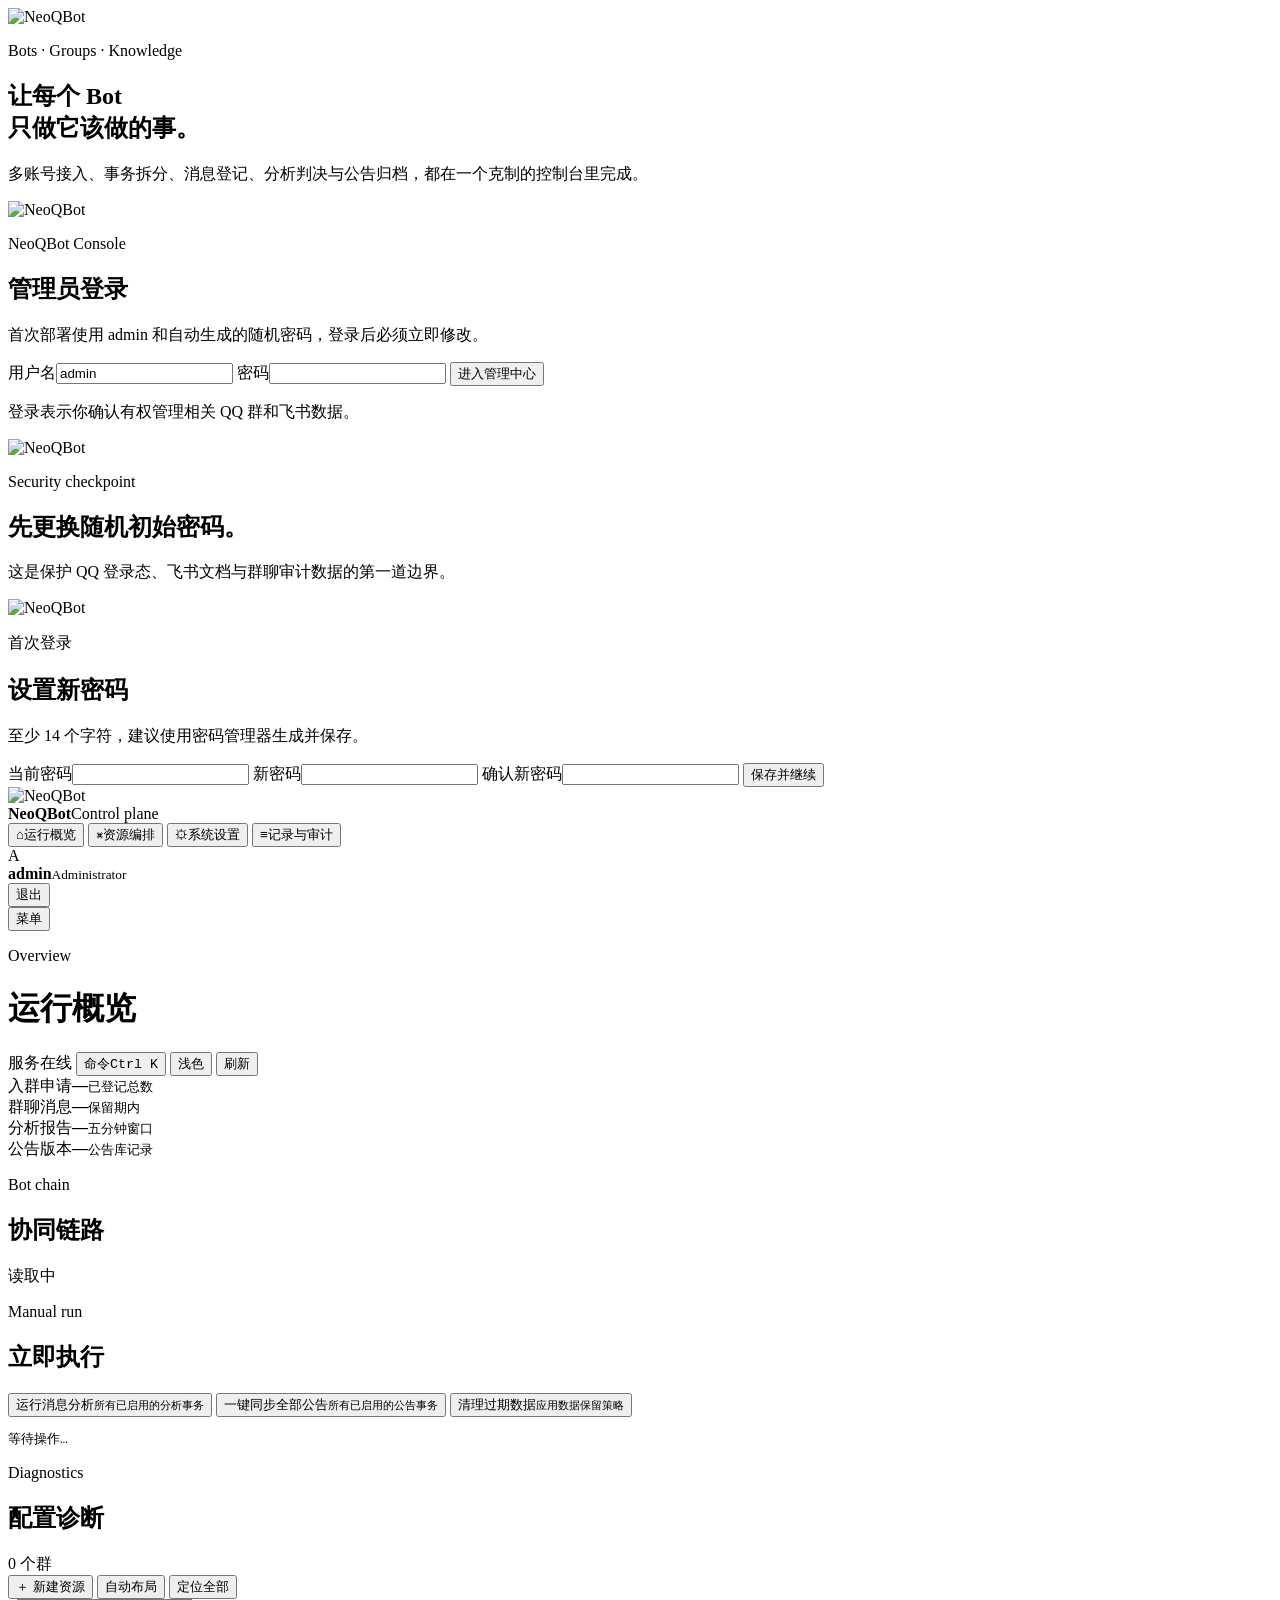
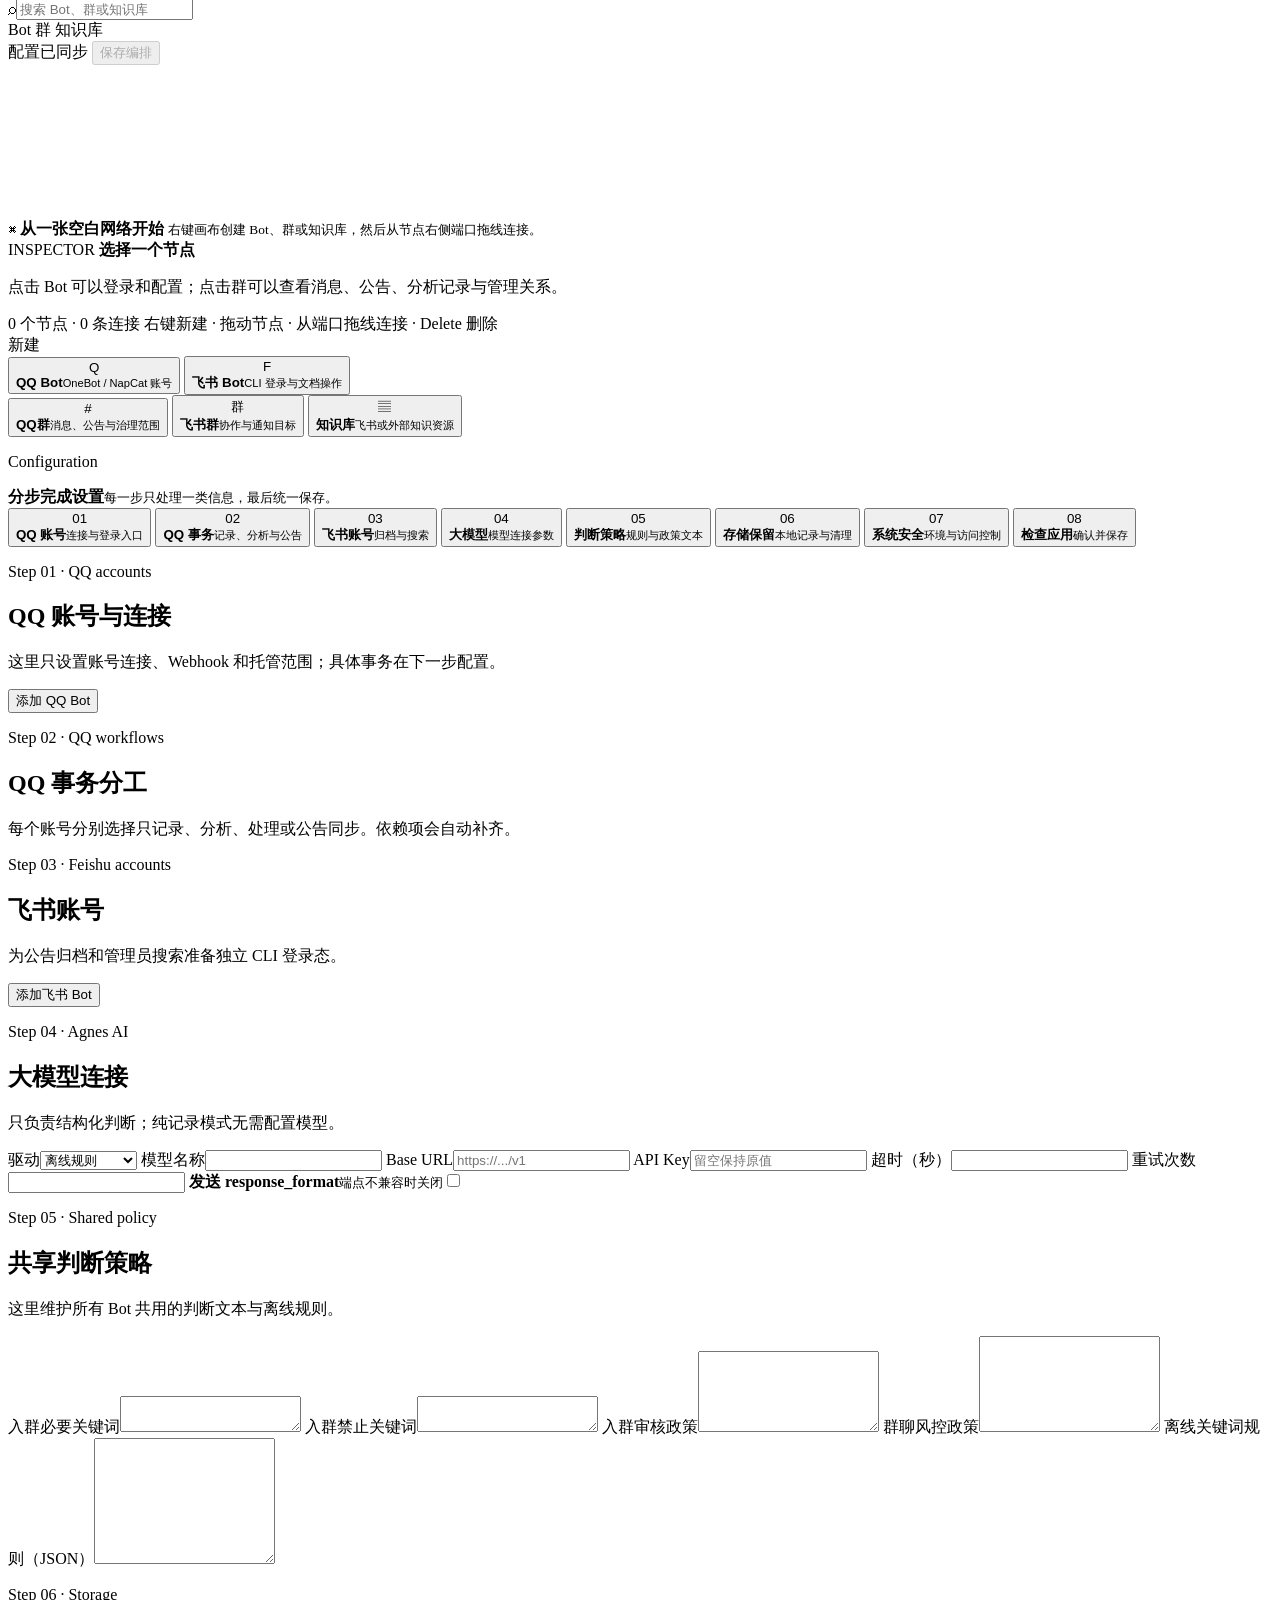
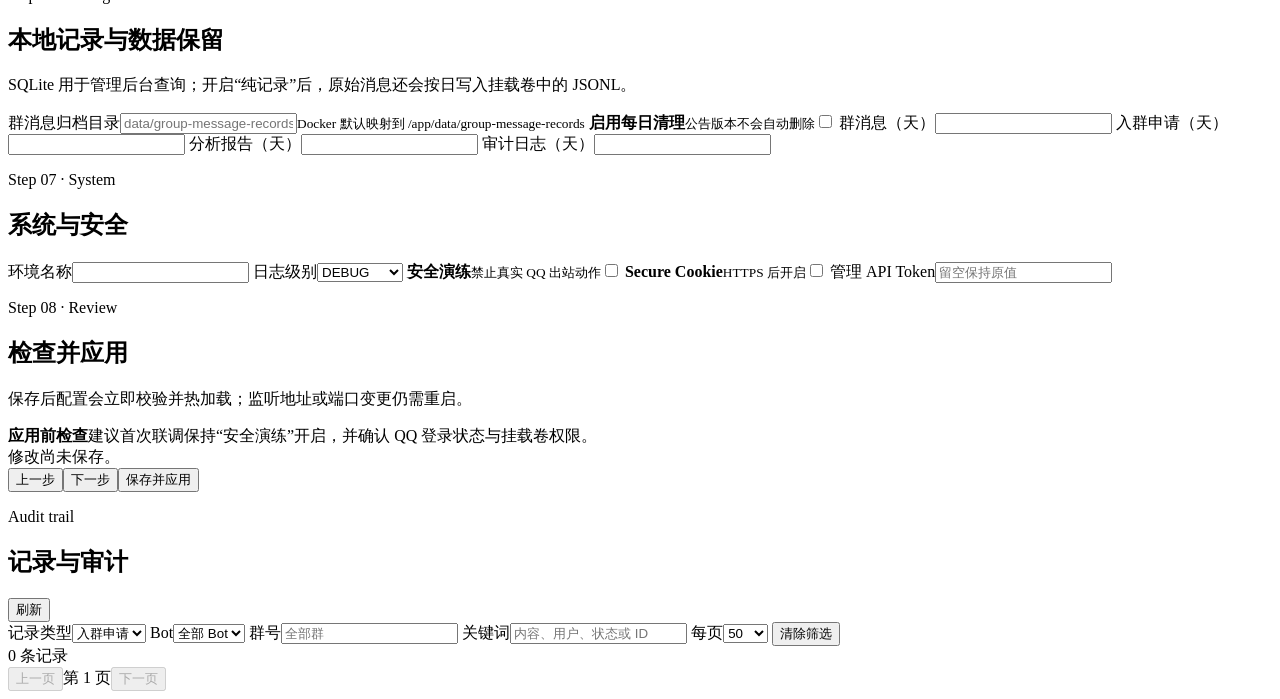
==== src/neoqbot/web/index.html @ 1e044107 "feat: 实现安全级加固" ====
<!doctype html>
<html lang="zh-CN" data-theme="dark">
<head>
  <meta charset="utf-8">
  <meta name="viewport" content="width=device-width,initial-scale=1">
  <meta name="color-scheme" content="dark light">
  <title>NeoQBot 管理中心</title>
  <link rel="icon" type="image/png" href="/gui/assets/img/neoqbot-logo.png">
  <link rel="apple-touch-icon" href="/gui/assets/img/neoqbot-logo.png">
  <link rel="stylesheet" href="/gui/assets/app.css?v=0.4.0">
</head>
<body>
  <div id="toast" class="toast" role="status" aria-live="polite"></div>

  <main id="login-view" class="auth-layout hidden">
    <section class="auth-brand">
      <img class="brand-logo hero-logo" src="/gui/assets/img/neoqbot-logo.png" alt="NeoQBot">
      <p class="eyebrow">Bots · Groups · Knowledge</p>
      <h1>让每个 Bot<br>只做它该做的事。</h1>
      <p class="lead">多账号接入、事务拆分、消息登记、分析判决与公告归档，都在一个克制的控制台里完成。</p>
    </section>
    <section class="auth-card">
      <div class="auth-card-head">
        <img class="brand-logo card-logo" src="/gui/assets/img/neoqbot-logo.png" alt="NeoQBot">
        <div><p class="eyebrow">NeoQBot Console</p><h2>管理员登录</h2></div>
      </div>
      <p class="muted">首次部署使用 admin 和自动生成的随机密码，登录后必须立即修改。</p>
      <form id="login-form" class="stack-lg">
        <label>用户名<input id="login-username" autocomplete="username" value="admin" required></label>
        <label>密码<input id="login-password" type="password" autocomplete="current-password" required></label>
        <button class="button primary full" type="submit">进入管理中心</button>
      </form>
      <p class="fine-print">登录表示你确认有权管理相关 QQ 群和飞书数据。</p>
    </section>
  </main>

  <main id="password-view" class="auth-layout hidden">
    <section class="auth-brand">
      <img class="brand-logo hero-logo" src="/gui/assets/img/neoqbot-logo.png" alt="NeoQBot">
      <p class="eyebrow">Security checkpoint</p>
      <h1>先更换随机初始密码。</h1>
      <p class="lead">这是保护 QQ 登录态、飞书文档与群聊审计数据的第一道边界。</p>
    </section>
    <section class="auth-card">
      <div class="auth-card-head">
        <img class="brand-logo card-logo" src="/gui/assets/img/neoqbot-logo.png" alt="NeoQBot">
        <div><p class="eyebrow">首次登录</p><h2>设置新密码</h2></div>
      </div>
      <p class="muted">至少 14 个字符，建议使用密码管理器生成并保存。</p>
      <form id="password-form" class="stack-lg">
        <label>当前密码<input id="current-password" type="password" autocomplete="current-password" required></label>
        <label>新密码<input id="new-password" type="password" autocomplete="new-password" minlength="10" required></label>
        <label>确认新密码<input id="confirm-password" type="password" autocomplete="new-password" minlength="10" required></label>
        <button class="button primary full" type="submit">保存并继续</button>
      </form>
    </section>
  </main>

  <div id="app-view" class="app-shell hidden">
    <aside class="sidebar">
      <div class="sidebar-brand">
        <img class="brand-logo sidebar-logo" src="/gui/assets/img/neoqbot-logo.png" alt="NeoQBot">
        <div><strong>NeoQBot</strong><span>Control plane</span></div>
      </div>
      <nav id="main-nav">
        <button class="nav-item active" data-view="dashboard"><span class="nav-glyph">⌂</span><span>运行概览</span></button>
        <button class="nav-item" data-view="integrations"><span class="nav-glyph">⌘</span><span>资源编排</span></button>
        <button class="nav-item" data-view="settings"><span class="nav-glyph">⚙</span><span>系统设置</span></button>
        <button class="nav-item" data-view="records"><span class="nav-glyph">≡</span><span>记录与审计</span></button>
      </nav>
      <div class="sidebar-footer">
        <div class="user-chip"><span class="avatar">A</span><div><strong id="current-user">admin</strong><small>Administrator</small></div></div>
        <button id="logout-button" class="icon-button" title="退出登录">退出</button>
      </div>
    </aside>

    <div class="workspace">
      <header class="topbar">
        <button id="menu-button" class="menu-button" aria-label="打开导航">菜单</button>
        <div><p class="eyebrow" id="page-kicker">Overview</p><h1 id="page-title">运行概览</h1></div>
        <div class="topbar-actions">
          <span id="connection-pill" class="pill">服务在线</span>
          <button id="command-button" class="button ghost compact command-trigger" type="button"><span>命令</span><kbd>Ctrl K</kbd></button>
          <button id="theme-button" class="button ghost compact" type="button">浅色</button>
          <button id="refresh-button" class="button ghost compact" type="button">刷新</button>
        </div>
      </header>

      <section id="view-dashboard" class="view active">
        <div id="security-banner" class="banner hidden"></div>
        <div class="metric-grid">
          <article class="metric-card"><span>入群申请</span><strong id="count-joins">—</strong><small>已登记总数</small></article>
          <article class="metric-card"><span>群聊消息</span><strong id="count-messages">—</strong><small>保留期内</small></article>
          <article class="metric-card"><span>分析报告</span><strong id="count-runs">—</strong><small>五分钟窗口</small></article>
          <article class="metric-card"><span>公告版本</span><strong id="count-notices">—</strong><small>公告库记录</small></article>
        </div>
        <div class="two-column">
          <article class="panel">
            <div class="panel-heading"><div><p class="eyebrow">Bot chain</p><h2>协同链路</h2></div><span id="dry-run-badge" class="pill">读取中</span></div>
            <div id="bot-summary" class="bot-summary"></div>
          </article>
          <article class="panel">
            <div class="panel-heading"><div><p class="eyebrow">Manual run</p><h2>立即执行</h2></div></div>
            <div class="action-grid">
              <button class="action-button" data-job="moderation"><span>运行消息分析</span><small>所有已启用的分析事务</small></button>
              <button class="action-button" data-job="announcements"><span>一键同步全部公告</span><small>所有已启用的公告事务</small></button>
              <button class="action-button" data-job="maintenance"><span>清理过期数据</span><small>应用数据保留策略</small></button>
            </div>
            <pre id="job-output" class="console-output">等待操作…</pre>
          </article>
        </div>
        <article class="panel">
          <div class="panel-heading"><div><p class="eyebrow">Diagnostics</p><h2>配置诊断</h2></div><span id="managed-groups" class="pill">0 个群</span></div>
          <div id="diagnostics-list" class="diagnostics-list"></div>
        </article>
      </section>

      <section id="view-integrations" class="view orchestration-view">
        <div class="orchestration-shell">
          <header class="orchestration-toolbar">
            <div class="toolbar-cluster">
              <button id="orchestration-add" class="button secondary" type="button">＋ 新建资源</button>
              <button id="orchestration-auto-layout" class="button ghost" type="button">自动布局</button>
              <button id="orchestration-fit" class="button ghost" type="button">定位全部</button>
            </div>
            <label class="graph-search" aria-label="搜索编排节点"><span>⌕</span><input id="orchestration-search" placeholder="搜索 Bot、群或知识库" autocomplete="off"></label>
            <div class="toolbar-cluster graph-legend" aria-label="图例">
              <span><i class="legend-dot bot"></i>Bot</span>
              <span><i class="legend-dot group"></i>群</span>
              <span><i class="legend-dot knowledge"></i>知识库</span>
            </div>
            <div class="toolbar-cluster">
              <span id="orchestration-state" class="save-state">配置已同步</span>
              <button id="orchestration-save" class="button primary" type="button" disabled>保存编排</button>
            </div>
          </header>

          <div class="orchestration-body">
            <div id="orchestration-viewport" class="orchestration-viewport">
              <div id="orchestration-canvas" class="orchestration-canvas" tabindex="0" aria-label="资源编排画布">
                <div class="canvas-grid" aria-hidden="true"></div>
                <svg id="orchestration-edges" class="orchestration-edges" aria-hidden="true">
                  <defs><marker id="edge-arrow" viewBox="0 0 10 10" refX="9" refY="5" markerWidth="6" markerHeight="6" orient="auto-start-reverse"><path d="M 0 0 L 10 5 L 0 10 z"></path></marker></defs>
                  <g id="orchestration-edge-layer"></g>
                  <path id="orchestration-temp-edge" class="graph-edge temp" d=""></path>
                </svg>
                <div id="orchestration-node-layer" class="orchestration-node-layer"></div>
                <div id="orchestration-empty" class="canvas-empty hidden">
                  <span class="empty-glyph">⌘</span>
                  <strong>从一张空白网络开始</strong>
                  <small>右键画布创建 Bot、群或知识库，然后从节点右侧端口拖线连接。</small>
                </div>
              </div>
            </div>

            <aside id="orchestration-inspector" class="orchestration-inspector">
              <div id="inspector-empty" class="inspector-empty">
                <span>INSPECTOR</span>
                <strong>选择一个节点</strong>
                <p>点击 Bot 可以登录和配置；点击群可以查看消息、公告、分析记录与管理关系。</p>
              </div>
              <div id="inspector-content" class="hidden"></div>
            </aside>
          </div>

          <footer class="orchestration-statusbar">
            <span id="orchestration-counts">0 个节点 · 0 条连接</span>
            <span>右键新建 · 拖动节点 · 从端口拖线连接 · Delete 删除</span>
          </footer>
        </div>

        <div id="orchestration-menu" class="context-menu hidden" role="menu">
          <div class="context-menu-label">新建</div>
          <button type="button" data-create-kind="qq_bot"><span>Q</span><div><strong>QQ Bot</strong><small>OneBot / NapCat 账号</small></div></button>
          <button type="button" data-create-kind="feishu_bot"><span>F</span><div><strong>飞书 Bot</strong><small>CLI 登录与文档操作</small></div></button>
          <div class="context-menu-separator"></div>
          <button type="button" data-create-kind="qq_group"><span>#</span><div><strong>QQ群</strong><small>消息、公告与治理范围</small></div></button>
          <button type="button" data-create-kind="feishu_group"><span>群</span><div><strong>飞书群</strong><small>协作与通知目标</small></div></button>
          <button type="button" data-create-kind="knowledge_base"><span>▤</span><div><strong>知识库</strong><small>飞书或外部知识资源</small></div></button>
        </div>

        <dialog id="qq-login-dialog" class="login-dialog">
          <div class="login-dialog-layout">
            <aside class="login-guide">
              <div><p class="eyebrow">QQ QR Login</p><h2 id="qq-login-title">QQ 扫码登录</h2></div>
              <ol>
                <li>打开手机 QQ，点击右上角“+”。</li>
                <li>选择“扫一扫”，扫描右侧二维码。</li>
                <li>在手机上确认登录，页面会自动刷新状态。</li>
              </ol>
              <div id="qq-login-state" class="login-state">正在连接 NapCat…</div>
              <p class="fine-print">二维码由对应 NapCat 实例生成，NeoQBot 不接触或保存 QQ 密码。</p>
              <div class="button-row"><button id="qq-qrcode-refresh" class="button secondary" type="button">获取新二维码</button><button id="qq-token-copy" class="button secondary" type="button">复制 NapCat Token</button><button id="qq-login-new-window" class="button ghost" type="button">NapCat 设置</button><button id="qq-login-close" class="button ghost" type="button">关闭</button></div>
            </aside>
            <section id="qq-qr-stage" class="qr-stage">
              <div class="qr-image-shell">
                <img id="qq-qrcode" alt="QQ 登录二维码">
                <div id="qq-qr-placeholder" class="qr-placeholder"><span class="qr-spinner"></span><strong>等待 NapCat 生成二维码</strong><small>通常在容器启动后的几秒内出现</small></div>
              </div>
              <p id="qq-qr-caption">二维码会自动刷新，请使用手机 QQ 扫描。</p>
            </section>
          </div>
        </dialog>
      </section>

      <section id="view-settings" class="view">
        <form id="settings-form" class="settings-layout">
          <aside class="settings-progress" aria-label="设置进度">
            <div class="progress-intro"><p class="eyebrow">Configuration</p><strong>分步完成设置</strong><small>每一步只处理一类信息，最后统一保存。</small></div>
            <nav>
              <button type="button" class="settings-step active" data-section="qq"><span>01</span><div><strong>QQ 账号</strong><small>连接与登录入口</small></div></button>
              <button type="button" class="settings-step" data-section="tasks"><span>02</span><div><strong>QQ 事务</strong><small>记录、分析与公告</small></div></button>
              <button type="button" class="settings-step" data-section="feishu"><span>03</span><div><strong>飞书账号</strong><small>归档与搜索</small></div></button>
              <button type="button" class="settings-step" data-section="llm"><span>04</span><div><strong>大模型</strong><small>模型连接参数</small></div></button>
              <button type="button" class="settings-step" data-section="policy"><span>05</span><div><strong>判断策略</strong><small>规则与政策文本</small></div></button>
              <button type="button" class="settings-step" data-section="storage"><span>06</span><div><strong>存储保留</strong><small>本地记录与清理</small></div></button>
              <button type="button" class="settings-step" data-section="system"><span>07</span><div><strong>系统安全</strong><small>环境与访问控制</small></div></button>
              <button type="button" class="settings-step" data-section="review"><span>08</span><div><strong>检查应用</strong><small>确认并保存</small></div></button>
            </nav>
          </aside>
          <div class="settings-workspace">
            <section class="settings-section active" data-settings-section="qq">
              <div class="section-title split-title"><div><p class="eyebrow">Step 01 · QQ accounts</p><h2>QQ 账号与连接</h2><p class="muted">这里只设置账号连接、Webhook 和托管范围；具体事务在下一步配置。</p></div><button id="add-qq-bot" class="button secondary" type="button">添加 QQ Bot</button></div>
              <div id="qq-bot-editor" class="bot-editor-list"></div>
            </section>
            <section class="settings-section" data-settings-section="tasks">
              <div class="section-title"><p class="eyebrow">Step 02 · QQ workflows</p><h2>QQ 事务分工</h2><p class="muted">每个账号分别选择只记录、分析、处理或公告同步。依赖项会自动补齐。</p></div>
              <div id="qq-task-editor" class="bot-editor-list"></div>
            </section>
            <section class="settings-section" data-settings-section="feishu">
              <div class="section-title split-title"><div><p class="eyebrow">Step 03 · Feishu accounts</p><h2>飞书账号</h2><p class="muted">为公告归档和管理员搜索准备独立 CLI 登录态。</p></div><button id="add-feishu-bot" class="button secondary" type="button">添加飞书 Bot</button></div>
              <div id="feishu-bot-editor" class="bot-editor-list"></div>
            </section>
            <section class="settings-section" data-settings-section="llm">
              <div class="section-title"><p class="eyebrow">Step 04 · Agnes AI</p><h2>大模型连接</h2><p class="muted">只负责结构化判断；纯记录模式无需配置模型。</p></div>
              <div class="form-grid">
                <label>驱动<select id="cfg-llm-driver"><option value="rules">离线规则</option><option value="openai_compatible">OpenAI 兼容</option></select></label>
                <label>模型名称<input id="cfg-llm-model"></label>
                <label class="span-2">Base URL<input id="cfg-llm-url" placeholder="https://.../v1"></label>
                <label class="span-2">API Key<input id="cfg-llm-key" type="password" placeholder="留空保持原值"></label>
                <label>超时（秒）<input id="cfg-llm-timeout" type="number" min="1"></label>
                <label>重试次数<input id="cfg-llm-retries" type="number" min="0"></label>
                <label class="switch-field span-2"><span><strong>发送 response_format</strong><small>端点不兼容时关闭</small></span><input id="cfg-llm-json" type="checkbox"></label>
              </div>
            </section>
            <section class="settings-section" data-settings-section="policy">
              <div class="section-title"><p class="eyebrow">Step 05 · Shared policy</p><h2>共享判断策略</h2><p class="muted">这里维护所有 Bot 共用的判断文本与离线规则。</p></div>
              <div class="form-grid">
                <label class="span-2">入群必要关键词<textarea id="cfg-required-keywords" rows="2"></textarea></label>
                <label class="span-2">入群禁止关键词<textarea id="cfg-forbidden-keywords" rows="2"></textarea></label>
                <label class="span-2">入群审核政策<textarea id="cfg-join-policy" rows="5"></textarea></label>
                <label class="span-2">群聊风控政策<textarea id="cfg-mod-policy" rows="6"></textarea></label>
                <label class="span-2">离线关键词规则（JSON）<textarea id="cfg-rule-keywords" class="code-input" rows="8"></textarea></label>
              </div>
            </section>
            <section class="settings-section" data-settings-section="storage">
              <div class="section-title"><p class="eyebrow">Step 06 · Storage</p><h2>本地记录与数据保留</h2><p class="muted">SQLite 用于管理后台查询；开启“纯记录”后，原始消息还会按日写入挂载卷中的 JSONL。</p></div>
              <div class="form-grid">
                <label class="span-2">群消息归档目录<input id="cfg-message-archive-path" placeholder="data/group-message-records"><small>Docker 默认映射到 /app/data/group-message-records</small></label>
                <label class="switch-field span-2"><span><strong>启用每日清理</strong><small>公告版本不会自动删除</small></span><input id="cfg-retention-enabled" type="checkbox"></label>
                <label>群消息（天）<input id="cfg-message-days" type="number"></label>
                <label>入群申请（天）<input id="cfg-join-days" type="number"></label>
                <label>分析报告（天）<input id="cfg-mod-days" type="number"></label>
                <label>审计日志（天）<input id="cfg-audit-days" type="number"></label>
              </div>
            </section>
            <section class="settings-section" data-settings-section="system">
              <div class="section-title"><p class="eyebrow">Step 07 · System</p><h2>系统与安全</h2></div>
              <div class="form-grid">
                <label>环境名称<input id="cfg-environment"></label>
                <label>日志级别<select id="cfg-log-level"><option>DEBUG</option><option>INFO</option><option>WARNING</option><option>ERROR</option></select></label>
                <label class="switch-field"><span><strong>安全演练</strong><small>禁止真实 QQ 出站动作</small></span><input id="cfg-dry-run" type="checkbox"></label>
                <label class="switch-field"><span><strong>Secure Cookie</strong><small>HTTPS 后开启</small></span><input id="cfg-secure-cookie" type="checkbox"></label>
                <label class="span-2">管理 API Token<input id="cfg-admin-token" type="password" placeholder="留空保持原值"></label>
              </div>
            </section>
            <section class="settings-section" data-settings-section="review">
              <div class="section-title"><p class="eyebrow">Step 08 · Review</p><h2>检查并应用</h2><p class="muted">保存后配置会立即校验并热加载；监听地址或端口变更仍需重启。</p></div>
              <div id="settings-review" class="review-grid"></div>
              <div class="review-notice"><strong>应用前检查</strong><span>建议首次联调保持“安全演练”开启，并确认 QQ 登录状态与挂载卷权限。</span></div>
            </section>
            <div class="settings-actions"><span id="settings-state" class="muted">修改尚未保存。</span><div class="button-row"><button id="settings-prev" type="button" class="button ghost">上一步</button><button id="settings-next" type="button" class="button secondary">下一步</button><button type="submit" class="button primary">保存并应用</button></div></div>
          </div>
        </form>
      </section>

      <section id="view-records" class="view">
        <article class="panel">
          <div class="panel-heading records-heading"><div><p class="eyebrow">Audit trail</p><h2>记录与审计</h2></div><button id="records-refresh" class="button secondary" type="button">刷新</button></div>
          <div class="record-filter-bar">
            <label>记录类型<select id="record-kind"><option value="joins">入群申请</option><option value="messages">群聊消息</option><option value="moderation">消息分析</option><option value="announcements">公告库</option><option value="audit">审计日志</option></select></label>
            <label>Bot<select id="record-bot"><option value="">全部 Bot</option></select></label>
            <label>群号<input id="record-group" placeholder="全部群"></label>
            <label class="record-search">关键词<input id="record-query" type="search" placeholder="内容、用户、状态或 ID"></label>
            <label>每页<select id="record-limit"><option value="25">25</option><option value="50" selected>50</option><option value="100">100</option></select></label>
            <button id="records-reset" class="button ghost" type="button">清除筛选</button>
          </div>
          <div id="records-table" class="records-table"></div>
          <footer class="records-pagination"><span id="records-range">0 条记录</span><div class="button-row"><button id="records-prev" class="button ghost" type="button" disabled>上一页</button><span id="records-page">第 1 页</span><button id="records-next" class="button ghost" type="button" disabled>下一页</button></div></footer>
        </article>
      </section>
    </div>
  </div>

  <dialog id="command-dialog" class="command-dialog">
    <header><span class="command-icon">⌕</span><input id="command-query" placeholder="输入命令或搜索功能" autocomplete="off"><button id="command-close" type="button" aria-label="关闭命令面板">×</button></header>
    <div id="command-results" class="command-results"></div>
    <footer><span><kbd>↑</kbd><kbd>↓</kbd> 选择</span><span><kbd>Enter</kbd> 执行</span><span><kbd>Esc</kbd> 关闭</span></footer>
  </dialog>

  <script src="/gui/assets/app.js?v=0.4.0" defer></script>
</body>
</html>
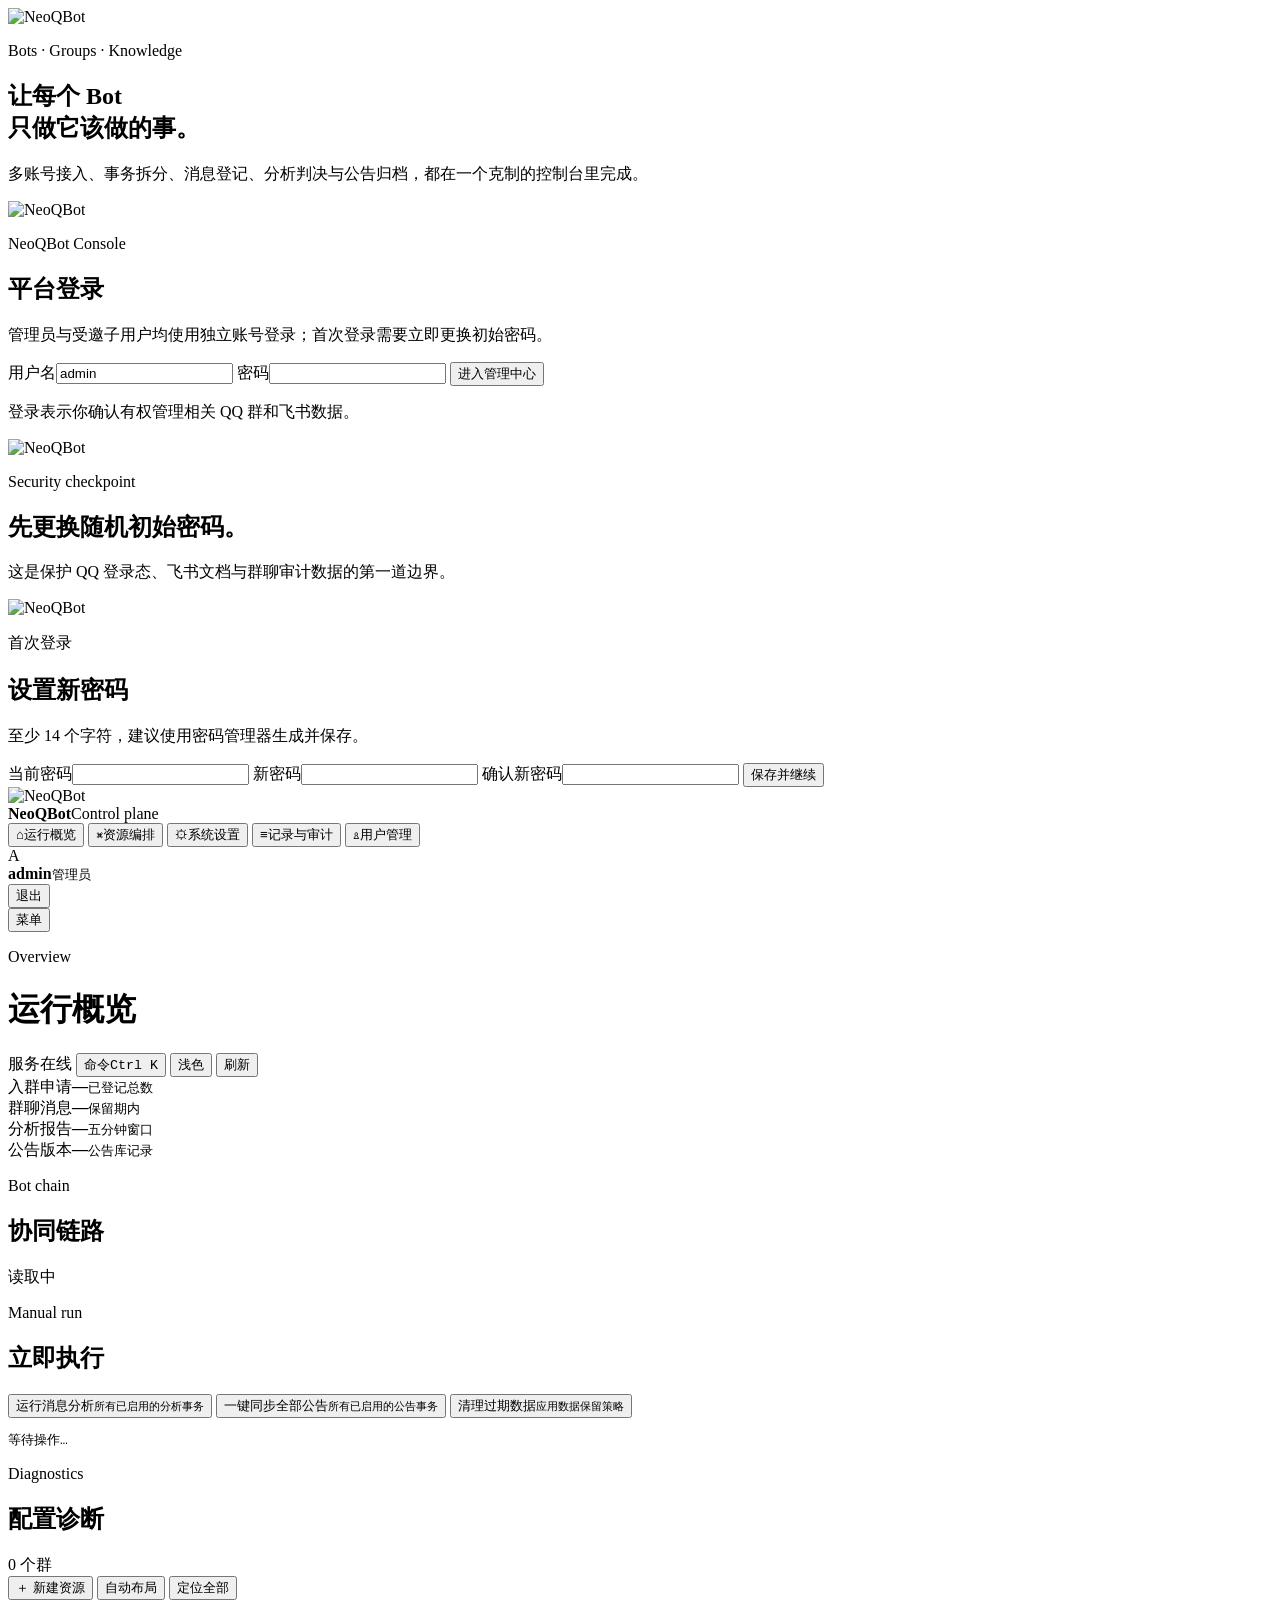
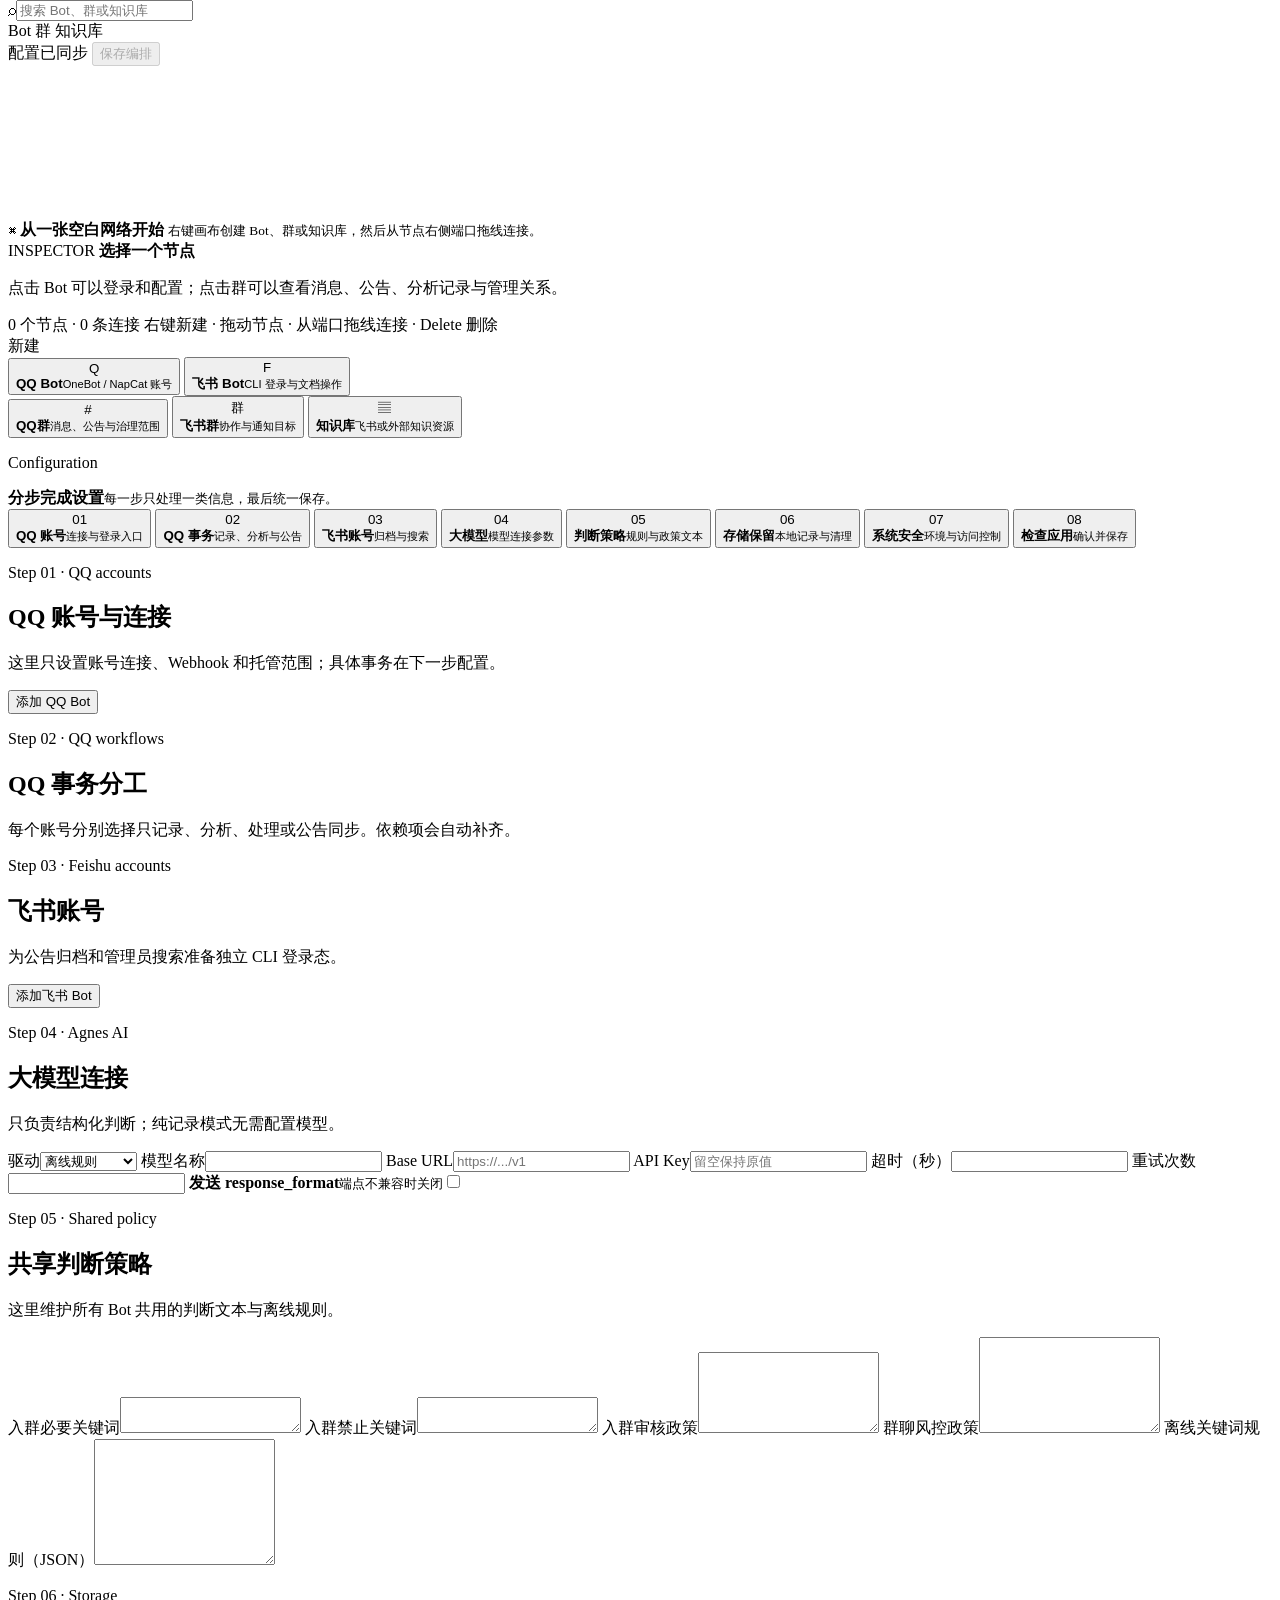
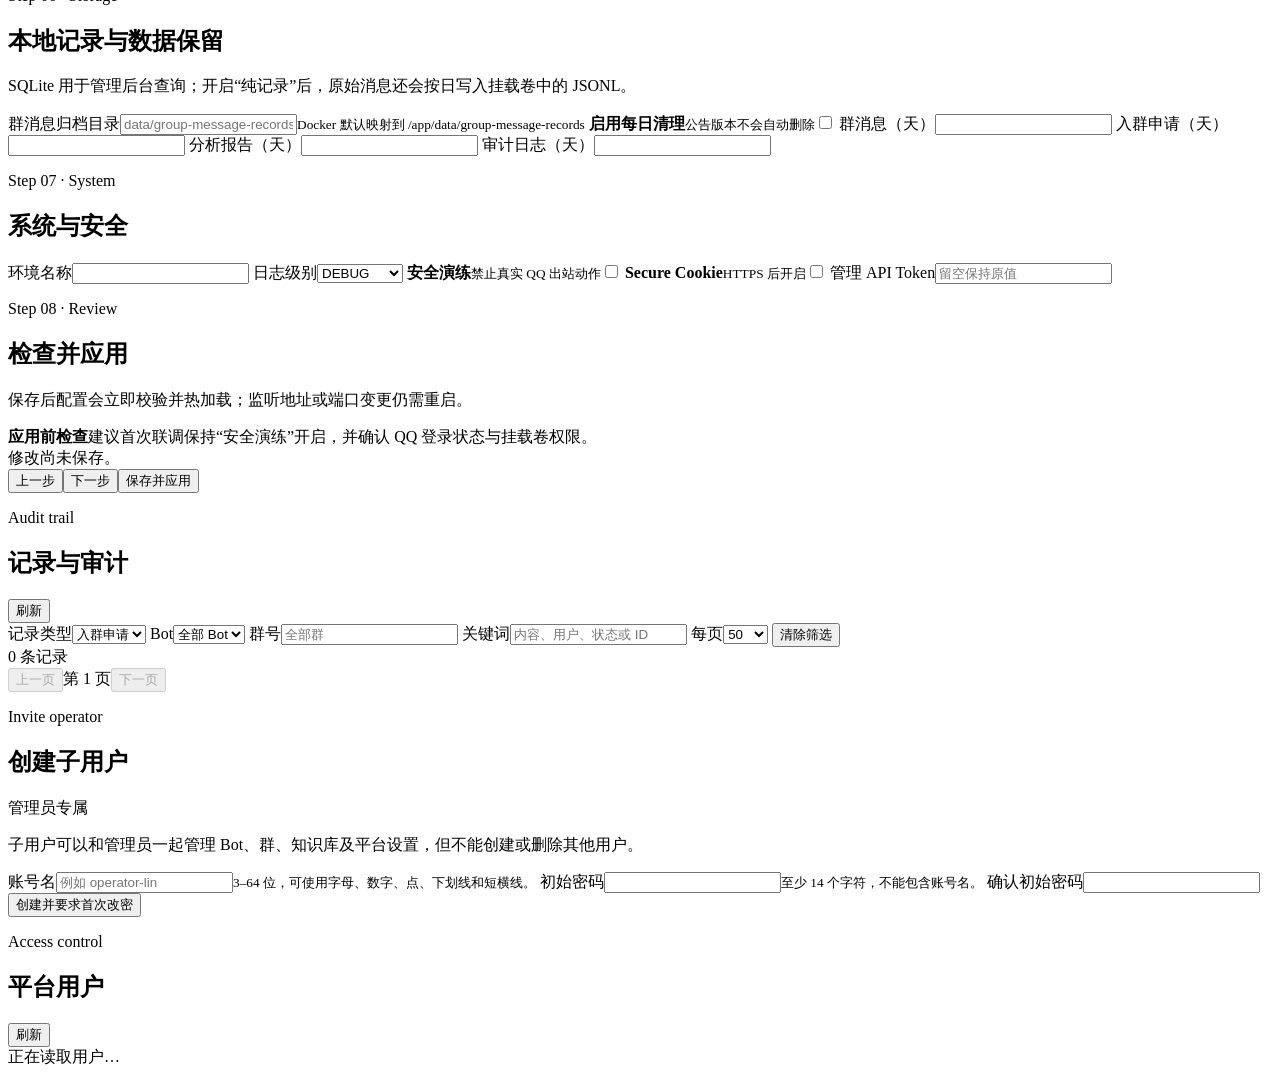
==== commit 85c775ff: "feat: 添加用户管理相关功能" ====
--- a/src/neoqbot/web/index.html
+++ b/src/neoqbot/web/index.html
@@ -7,7 +7,7 @@
   <title>NeoQBot 管理中心</title>
   <link rel="icon" type="image/png" href="/gui/assets/img/neoqbot-logo.png">
   <link rel="apple-touch-icon" href="/gui/assets/img/neoqbot-logo.png">
-  <link rel="stylesheet" href="/gui/assets/app.css?v=0.4.0">
+  <link rel="stylesheet" href="/gui/assets/app.css?v=20260805">
 </head>
 <body>
   <div id="toast" class="toast" role="status" aria-live="polite"></div>
@@ -22,9 +22,9 @@
     <section class="auth-card">
       <div class="auth-card-head">
         <img class="brand-logo card-logo" src="/gui/assets/img/neoqbot-logo.png" alt="NeoQBot">
-        <div><p class="eyebrow">NeoQBot Console</p><h2>管理员登录</h2></div>
-      </div>
-      <p class="muted">首次部署使用 admin 和自动生成的随机密码，登录后必须立即修改。</p>
+        <div><p class="eyebrow">NeoQBot Console</p><h2>平台登录</h2></div>
+      </div>
+      <p class="muted">管理员与受邀子用户均使用独立账号登录；首次登录需要立即更换初始密码。</p>
       <form id="login-form" class="stack-lg">
         <label>用户名<input id="login-username" autocomplete="username" value="admin" required></label>
         <label>密码<input id="login-password" type="password" autocomplete="current-password" required></label>
@@ -49,8 +49,8 @@
       <p class="muted">至少 14 个字符，建议使用密码管理器生成并保存。</p>
       <form id="password-form" class="stack-lg">
         <label>当前密码<input id="current-password" type="password" autocomplete="current-password" required></label>
-        <label>新密码<input id="new-password" type="password" autocomplete="new-password" minlength="10" required></label>
-        <label>确认新密码<input id="confirm-password" type="password" autocomplete="new-password" minlength="10" required></label>
+        <label>新密码<input id="new-password" type="password" autocomplete="new-password" minlength="14" required></label>
+        <label>确认新密码<input id="confirm-password" type="password" autocomplete="new-password" minlength="14" required></label>
         <button class="button primary full" type="submit">保存并继续</button>
       </form>
     </section>
@@ -67,9 +67,10 @@
         <button class="nav-item" data-view="integrations"><span class="nav-glyph">⌘</span><span>资源编排</span></button>
         <button class="nav-item" data-view="settings"><span class="nav-glyph">⚙</span><span>系统设置</span></button>
         <button class="nav-item" data-view="records"><span class="nav-glyph">≡</span><span>记录与审计</span></button>
+        <button id="users-nav" class="nav-item hidden" data-view="users"><span class="nav-glyph">♙</span><span>用户管理</span></button>
       </nav>
       <div class="sidebar-footer">
-        <div class="user-chip"><span class="avatar">A</span><div><strong id="current-user">admin</strong><small>Administrator</small></div></div>
+        <div class="user-chip"><span id="current-user-avatar" class="avatar">A</span><div><strong id="current-user">admin</strong><small id="current-user-role">管理员</small></div></div>
         <button id="logout-button" class="icon-button" title="退出登录">退出</button>
       </div>
     </aside>
@@ -299,8 +300,40 @@
           <footer class="records-pagination"><span id="records-range">0 条记录</span><div class="button-row"><button id="records-prev" class="button ghost" type="button" disabled>上一页</button><span id="records-page">第 1 页</span><button id="records-next" class="button ghost" type="button" disabled>下一页</button></div></footer>
         </article>
       </section>
+
+      <section id="view-users" class="view">
+        <div class="user-management-layout">
+          <article class="panel user-create-panel">
+            <div class="panel-heading"><div><p class="eyebrow">Invite operator</p><h2>创建子用户</h2></div><span class="pill">管理员专属</span></div>
+            <p class="muted user-management-intro">子用户可以和管理员一起管理 Bot、群、知识库及平台设置，但不能创建或删除其他用户。</p>
+            <form id="user-create-form" class="stack-lg">
+              <label>账号名<input id="user-create-username" autocomplete="off" minlength="3" maxlength="64" pattern="[A-Za-z0-9][A-Za-z0-9_.-]*" placeholder="例如 operator-lin" required><small>3–64 位，可使用字母、数字、点、下划线和短横线。</small></label>
+              <label>初始密码<input id="user-create-password" type="password" autocomplete="new-password" minlength="14" required><small>至少 14 个字符，不能包含账号名。</small></label>
+              <label>确认初始密码<input id="user-create-confirm" type="password" autocomplete="new-password" minlength="14" required></label>
+              <button class="button primary full" type="submit">创建并要求首次改密</button>
+            </form>
+          </article>
+          <article class="panel user-list-panel">
+            <div class="panel-heading"><div><p class="eyebrow">Access control</p><h2>平台用户</h2></div><button id="users-refresh" class="button secondary" type="button">刷新</button></div>
+            <div id="user-list" class="user-list"><div class="empty-state">正在读取用户…</div></div>
+          </article>
+        </div>
+      </section>
     </div>
   </div>
+
+  <dialog id="user-password-dialog" class="form-dialog">
+    <form id="user-password-form" method="dialog">
+      <header><div><p class="eyebrow">Reset credential</p><h2>重置子用户密码</h2></div><button id="user-password-close" class="icon-button" type="button" aria-label="关闭">×</button></header>
+      <p class="muted">正在为 <strong id="user-password-name"></strong> 设置新的初始密码。保存后该用户的现有会话会立即失效，并在下次登录时强制改密。</p>
+      <input id="user-password-target" type="hidden">
+      <div class="stack-lg">
+        <label>新初始密码<input id="user-reset-password" type="password" autocomplete="new-password" minlength="14" required></label>
+        <label>确认密码<input id="user-reset-confirm" type="password" autocomplete="new-password" minlength="14" required></label>
+      </div>
+      <footer class="button-row"><button id="user-password-cancel" class="button ghost" type="button">取消</button><button class="button primary" type="submit">重置密码</button></footer>
+    </form>
+  </dialog>
 
   <dialog id="command-dialog" class="command-dialog">
     <header><span class="command-icon">⌕</span><input id="command-query" placeholder="输入命令或搜索功能" autocomplete="off"><button id="command-close" type="button" aria-label="关闭命令面板">×</button></header>
@@ -308,6 +341,6 @@
     <footer><span><kbd>↑</kbd><kbd>↓</kbd> 选择</span><span><kbd>Enter</kbd> 执行</span><span><kbd>Esc</kbd> 关闭</span></footer>
   </dialog>
 
-  <script src="/gui/assets/app.js?v=0.4.0" defer></script>
+  <script src="/gui/assets/app.js?v=20260805" defer></script>
 </body>
 </html>
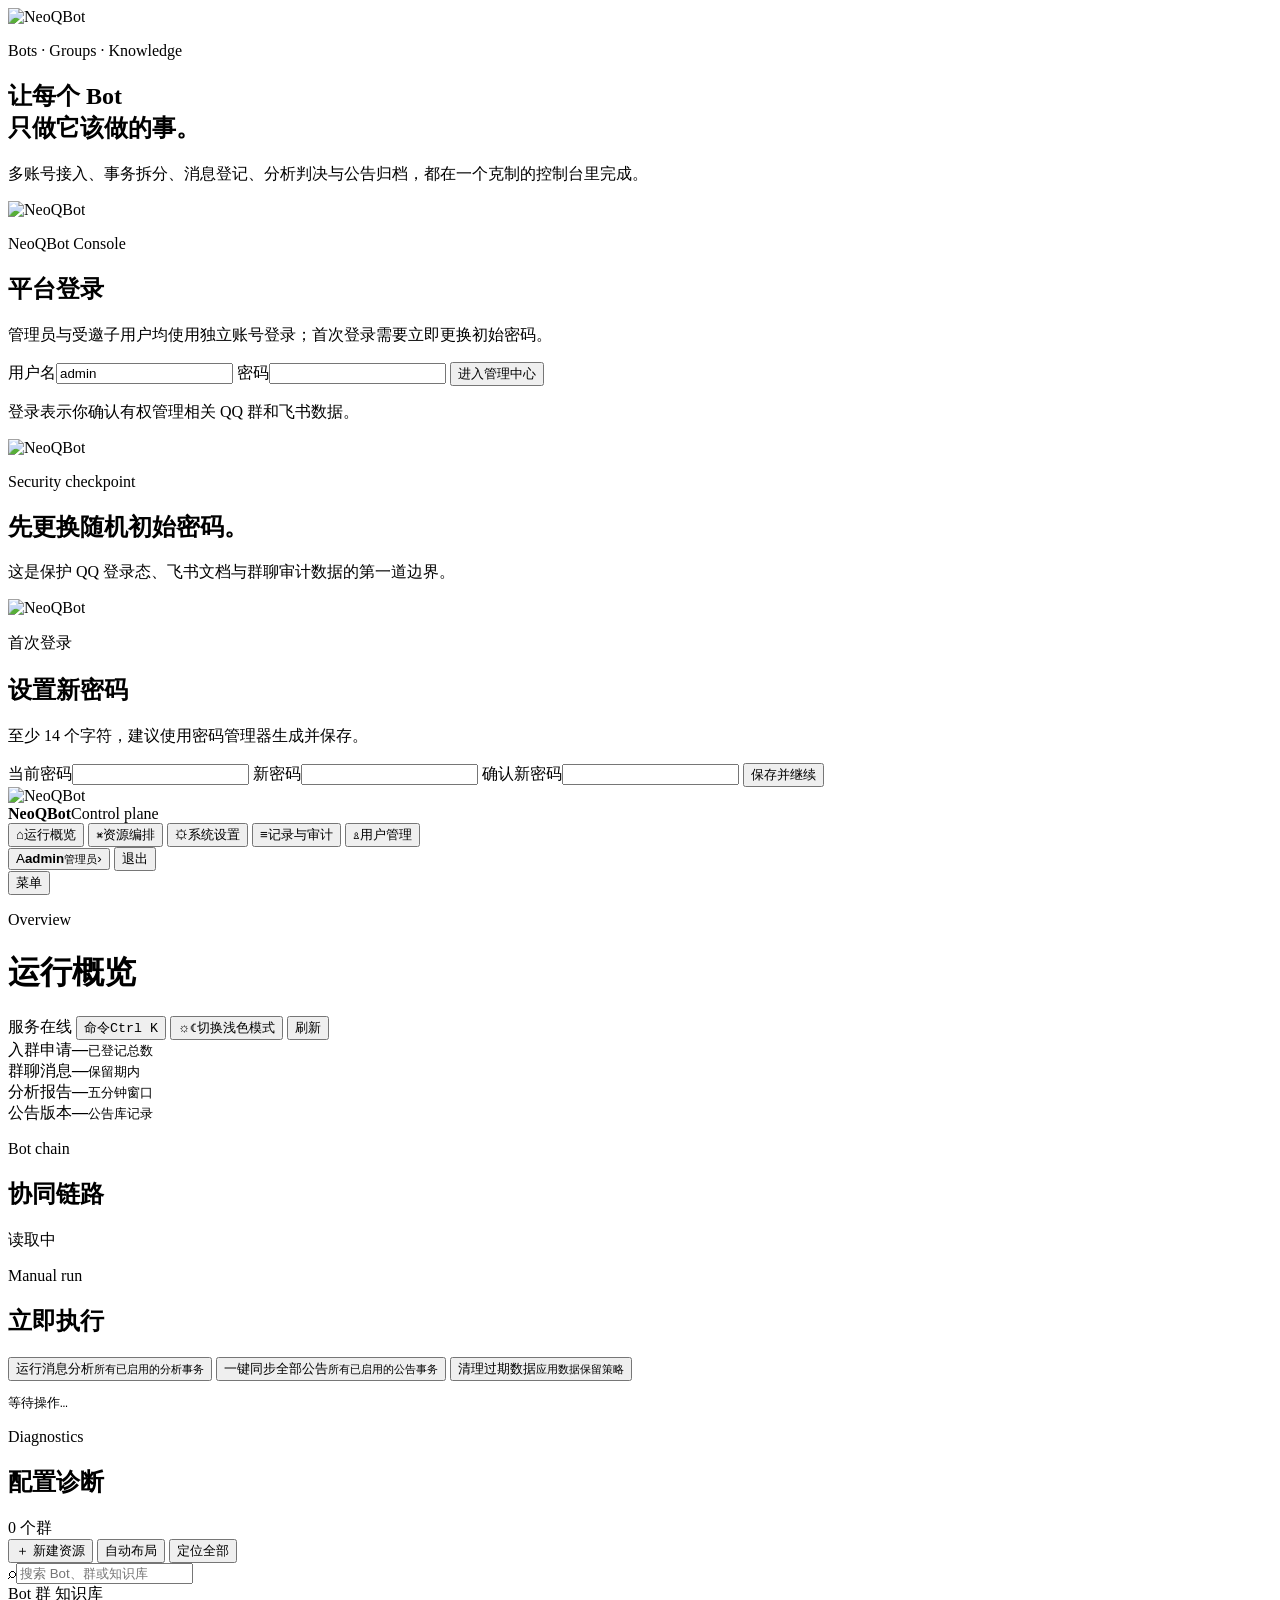
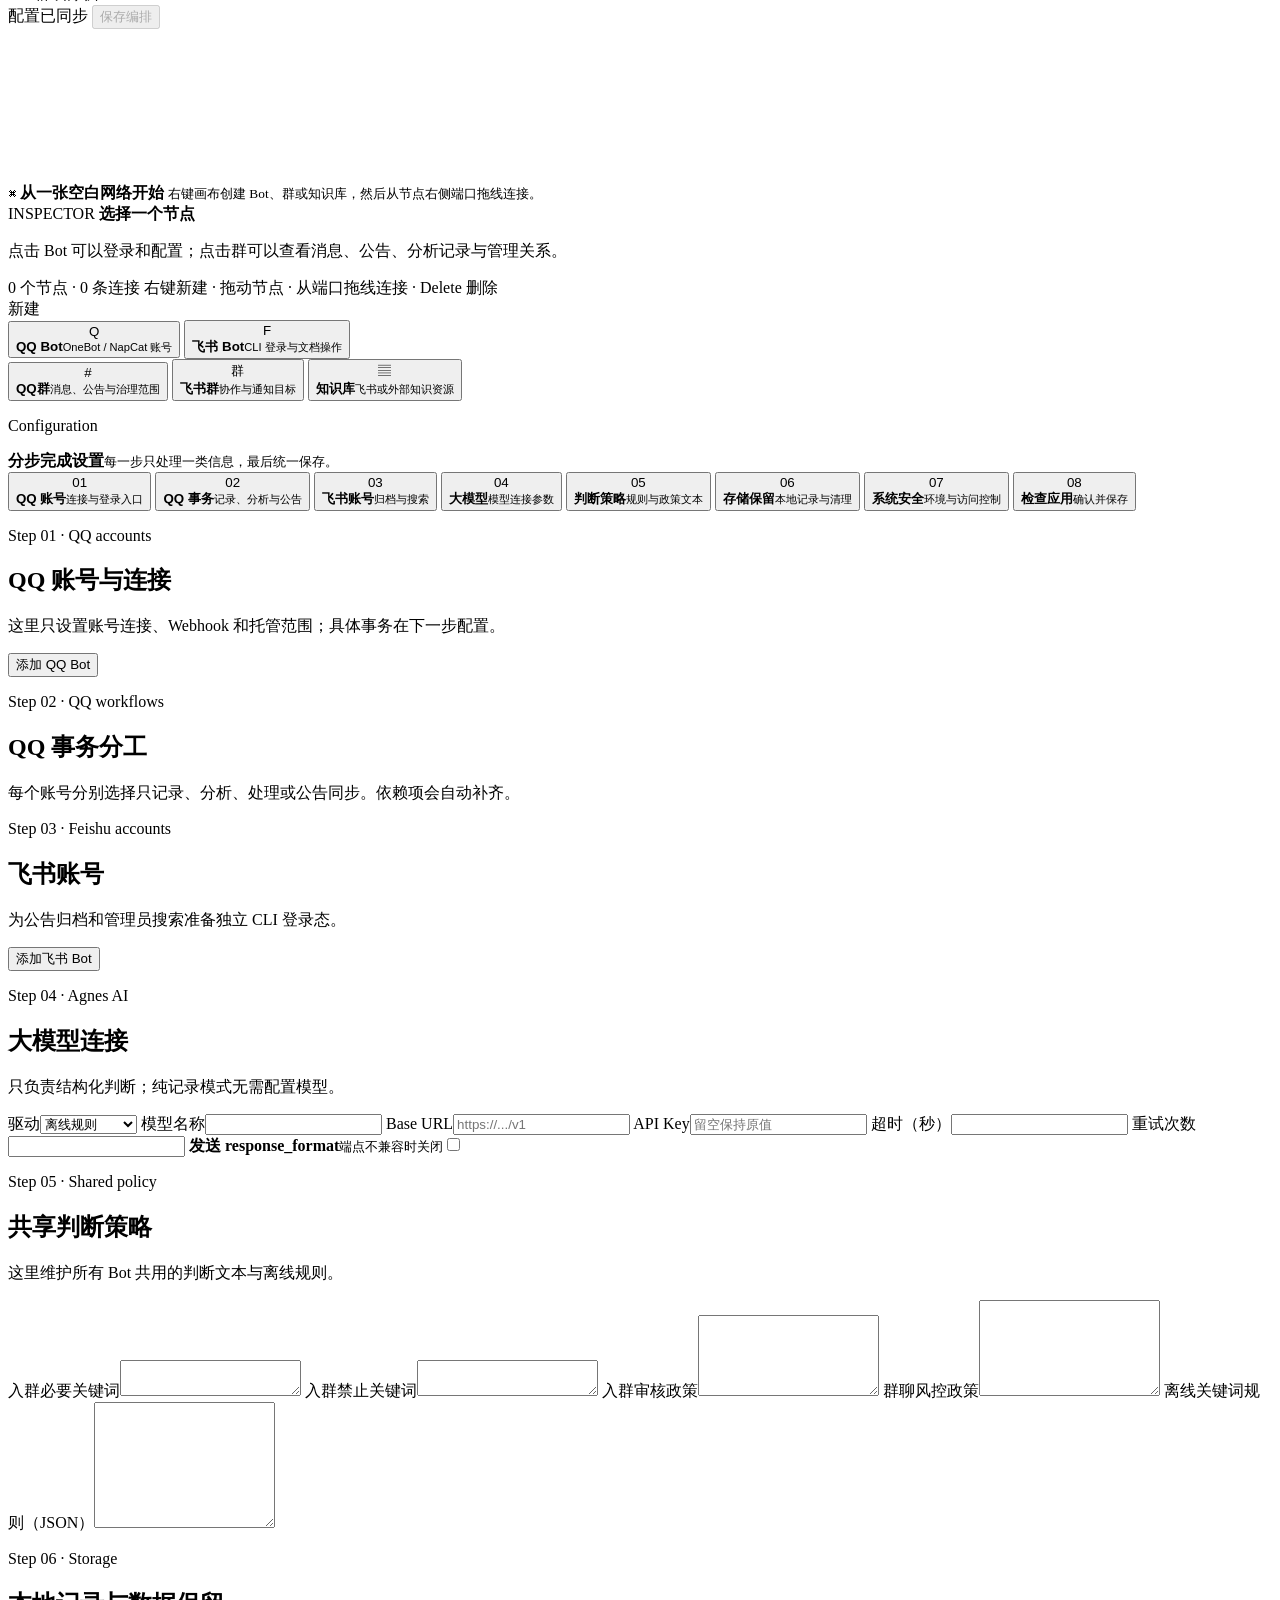
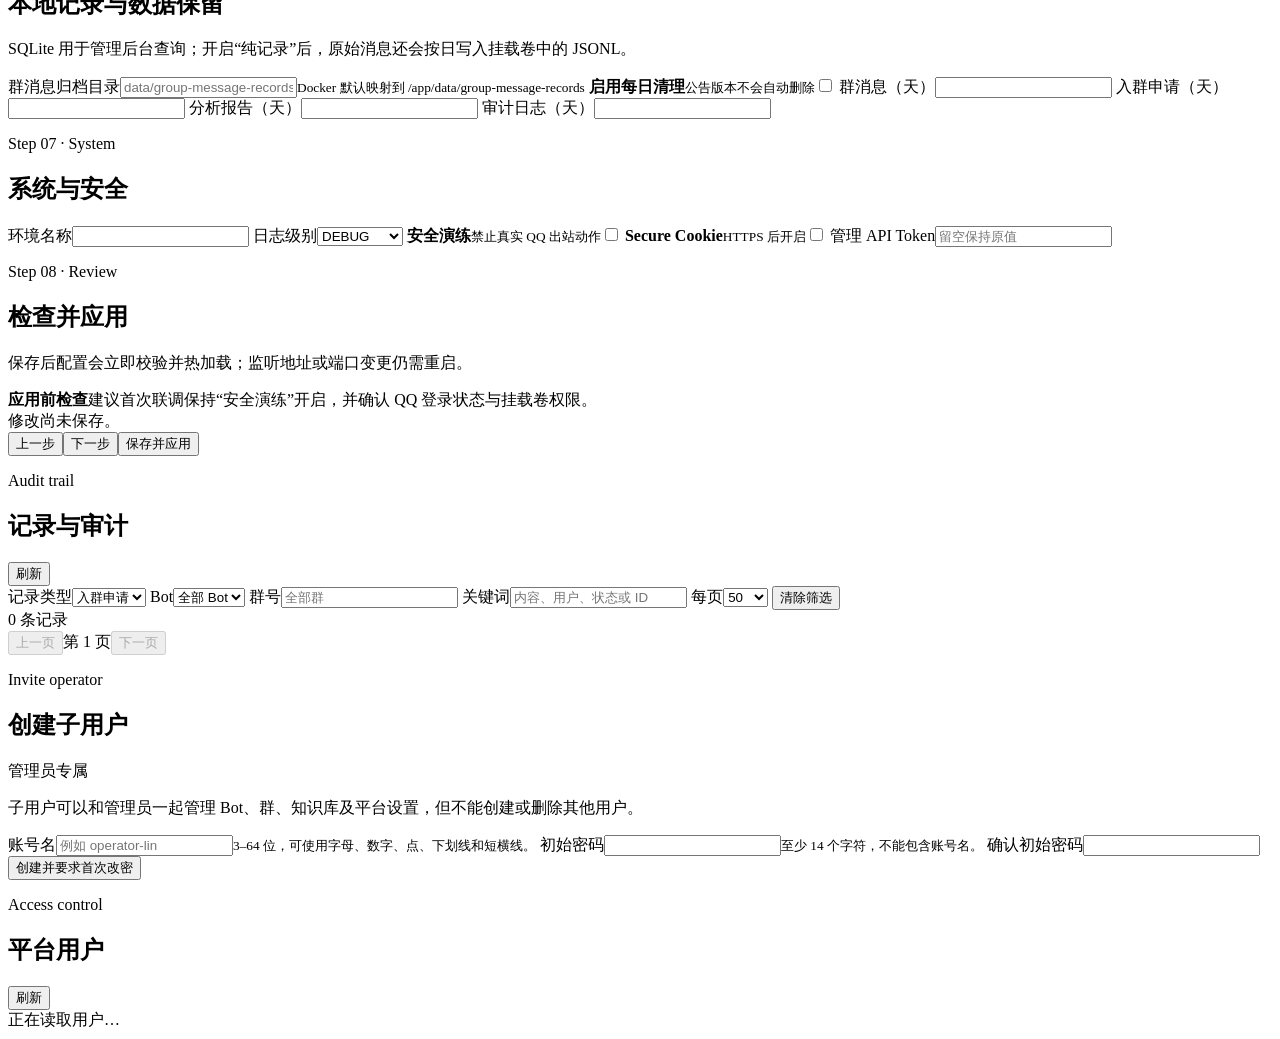
==== commit 87d70dc5: "feat: 优化了弹窗的样式" ====
--- a/src/neoqbot/web/index.html
+++ b/src/neoqbot/web/index.html
@@ -7,10 +7,11 @@
   <title>NeoQBot 管理中心</title>
   <link rel="icon" type="image/png" href="/gui/assets/img/neoqbot-logo.png">
   <link rel="apple-touch-icon" href="/gui/assets/img/neoqbot-logo.png">
-  <link rel="stylesheet" href="/gui/assets/app.css?v=20260805">
+  <link rel="stylesheet" href="/gui/assets/app.css?v=20260805-2">
 </head>
 <body>
   <div id="toast" class="toast" role="status" aria-live="polite"></div>
+  <div id="theme-wipe" class="theme-wipe-overlay" aria-hidden="true"></div>
 
   <main id="login-view" class="auth-layout hidden">
     <section class="auth-brand">
@@ -70,7 +71,9 @@
         <button id="users-nav" class="nav-item hidden" data-view="users"><span class="nav-glyph">♙</span><span>用户管理</span></button>
       </nav>
       <div class="sidebar-footer">
-        <div class="user-chip"><span id="current-user-avatar" class="avatar">A</span><div><strong id="current-user">admin</strong><small id="current-user-role">管理员</small></div></div>
+        <button id="profile-button" class="user-chip profile-trigger" type="button" aria-label="打开个人资料">
+          <span id="current-user-avatar" class="avatar">A</span><span class="profile-trigger-copy"><strong id="current-user">admin</strong><small id="current-user-role">管理员</small></span><span class="profile-chevron">›</span>
+        </button>
         <button id="logout-button" class="icon-button" title="退出登录">退出</button>
       </div>
     </aside>
@@ -82,7 +85,9 @@
         <div class="topbar-actions">
           <span id="connection-pill" class="pill">服务在线</span>
           <button id="command-button" class="button ghost compact command-trigger" type="button"><span>命令</span><kbd>Ctrl K</kbd></button>
-          <button id="theme-button" class="button ghost compact" type="button">浅色</button>
+          <button id="theme-button" class="theme-toggle" type="button" role="switch" aria-checked="false" aria-label="切换浅色模式" title="切换浅色模式">
+            <span class="theme-track" aria-hidden="true"><span class="theme-symbol theme-sun">☼</span><span class="theme-symbol theme-moon">☾</span><span class="theme-thumb"></span></span><span id="theme-label" class="sr-only">切换浅色模式</span>
+          </button>
           <button id="refresh-button" class="button ghost compact" type="button">刷新</button>
         </div>
       </header>
@@ -335,12 +340,60 @@
     </form>
   </dialog>
 
+  <dialog id="profile-dialog" class="form-dialog profile-dialog">
+    <div class="profile-dialog-body">
+      <header><div><p class="eyebrow">Account profile</p><h2>个人资料</h2></div><button id="profile-close" class="icon-button" type="button" aria-label="关闭">×</button></header>
+      <div class="profile-summary">
+        <span id="profile-avatar" class="avatar profile-avatar">A</span>
+        <div><strong id="profile-display-name">admin</strong><small id="profile-role">管理员</small></div>
+        <span class="pill">当前会话</span>
+      </div>
+      <div class="profile-settings-grid">
+        <section class="profile-section">
+          <div><h3>修改用户名</h3><p class="muted">用户名修改后，当前及其他有效会话会自动同步。</p></div>
+          <form id="profile-name-form" class="stack-lg">
+            <label>新用户名<input id="profile-username" autocomplete="username" minlength="3" maxlength="64" pattern="[A-Za-z0-9][A-Za-z0-9_.-]*" required></label>
+            <label>当前密码<input id="profile-username-password" type="password" autocomplete="current-password" required></label>
+            <button class="button secondary" type="submit">保存用户名</button>
+          </form>
+        </section>
+        <section class="profile-section">
+          <div><h3>修改密码</h3><p class="muted">修改后会注销此账号在其他设备上的登录会话。</p></div>
+          <form id="profile-password-form" class="stack-lg">
+            <label>当前密码<input id="profile-current-password" type="password" autocomplete="current-password" required></label>
+            <label>新密码<input id="profile-new-password" type="password" autocomplete="new-password" minlength="14" required></label>
+            <label>确认新密码<input id="profile-confirm-password" type="password" autocomplete="new-password" minlength="14" required></label>
+            <button class="button secondary" type="submit">更新密码</button>
+          </form>
+        </section>
+      </div>
+      <footer class="profile-footer"><span class="muted">角色权限由平台管理员统一分配。</span><button id="profile-logout" class="button danger" type="button">退出当前账号</button></footer>
+    </div>
+  </dialog>
+
+  <dialog id="confirm-dialog" class="form-dialog confirm-dialog">
+    <div class="confirm-dialog-body">
+      <span id="confirm-icon" class="confirm-icon">!</span>
+      <div><p id="confirm-kicker" class="eyebrow">Confirm action</p><h2 id="confirm-title">确认操作</h2><p id="confirm-message" class="muted"></p></div>
+      <footer class="button-row"><button id="confirm-cancel" class="button ghost" type="button">取消</button><button id="confirm-accept" class="button primary" type="button">确认</button></footer>
+    </div>
+  </dialog>
+
+  <dialog id="value-dialog" class="form-dialog value-dialog">
+    <div class="value-dialog-body">
+      <header><div><p class="eyebrow">Secure value</p><h2 id="value-title">查看内容</h2></div><button id="value-close" class="icon-button" type="button" aria-label="关闭">×</button></header>
+      <p id="value-message" class="muted"></p>
+      <textarea id="value-content" class="code-input" rows="5" readonly></textarea>
+      <footer class="button-row"><button id="value-copy" class="button primary" type="button">复制</button><button id="value-done" class="button ghost" type="button">关闭</button></footer>
+    </div>
+  </dialog>
+
   <dialog id="command-dialog" class="command-dialog">
     <header><span class="command-icon">⌕</span><input id="command-query" placeholder="输入命令或搜索功能" autocomplete="off"><button id="command-close" type="button" aria-label="关闭命令面板">×</button></header>
     <div id="command-results" class="command-results"></div>
     <footer><span><kbd>↑</kbd><kbd>↓</kbd> 选择</span><span><kbd>Enter</kbd> 执行</span><span><kbd>Esc</kbd> 关闭</span></footer>
   </dialog>
 
-  <script src="/gui/assets/app.js?v=20260805" defer></script>
+  <script src="/gui/assets/app.js?v=20260805-2" defer></script>
 </body>
 </html>
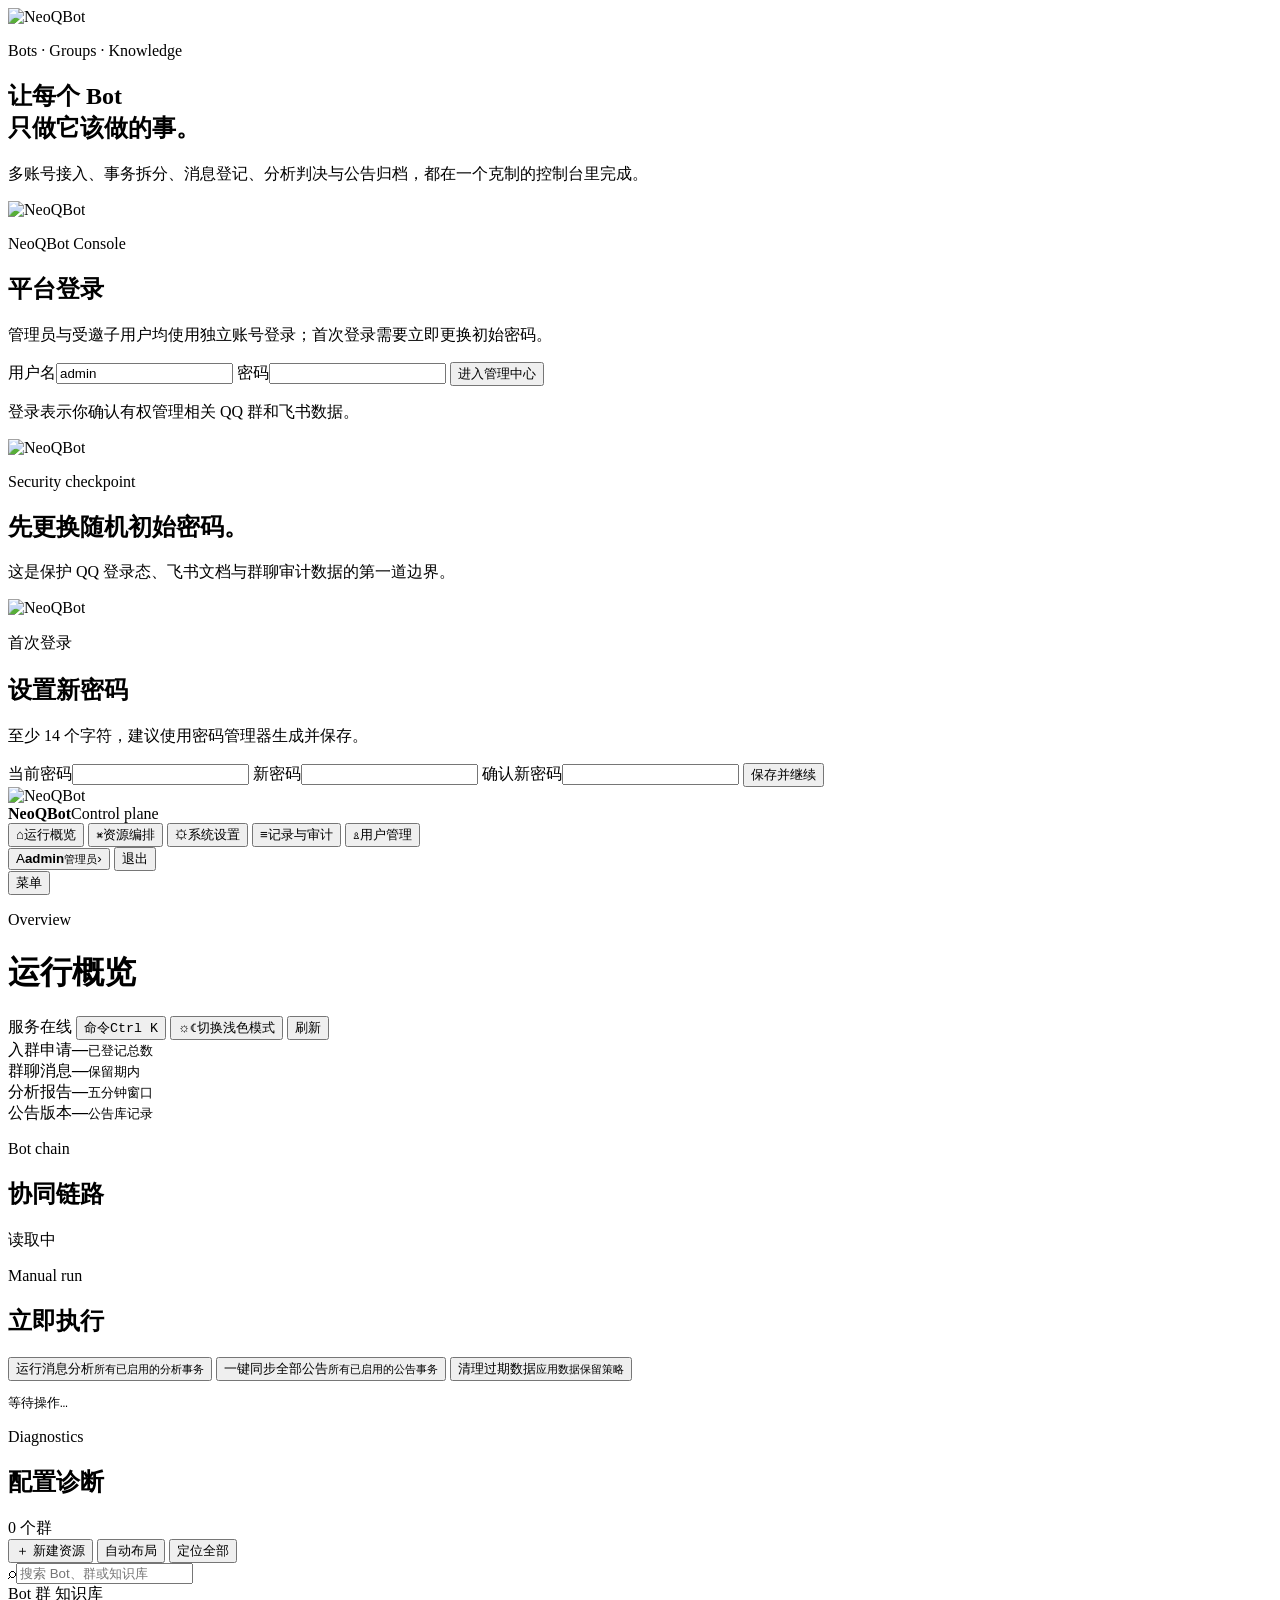
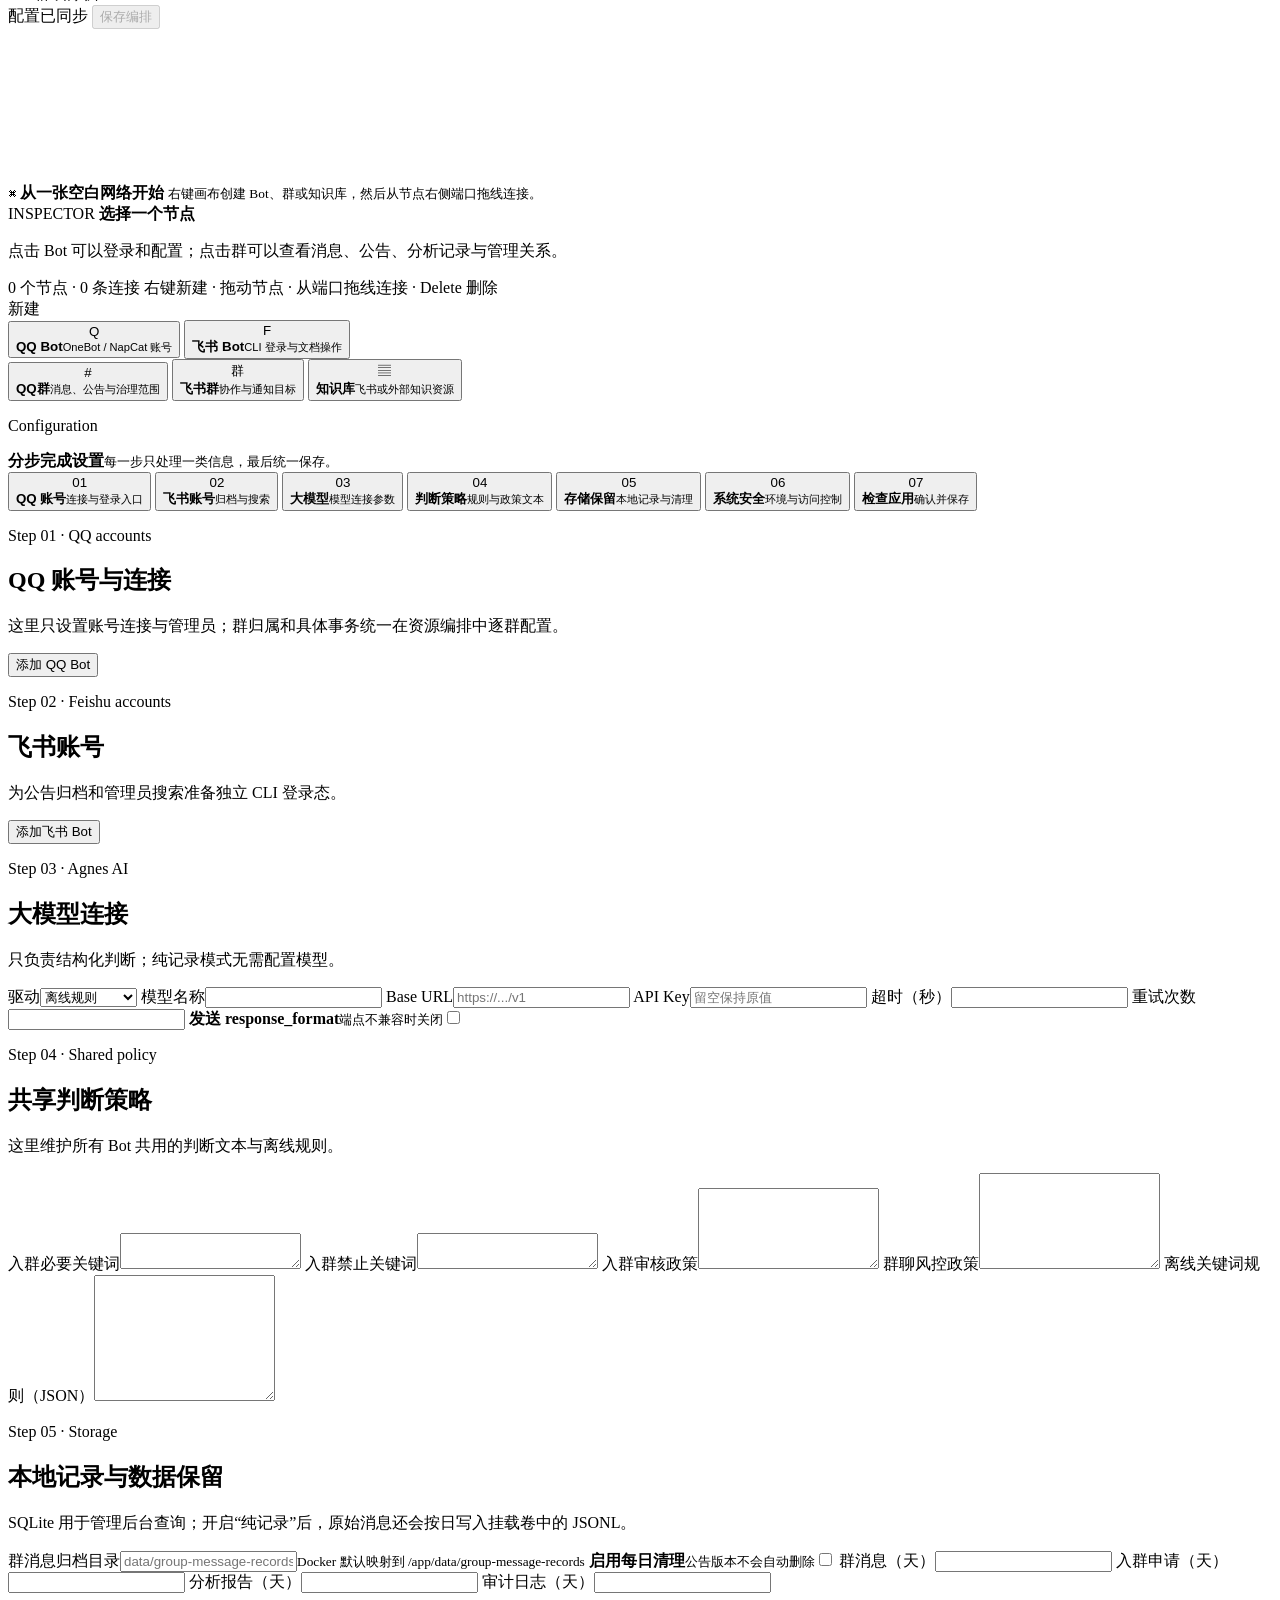
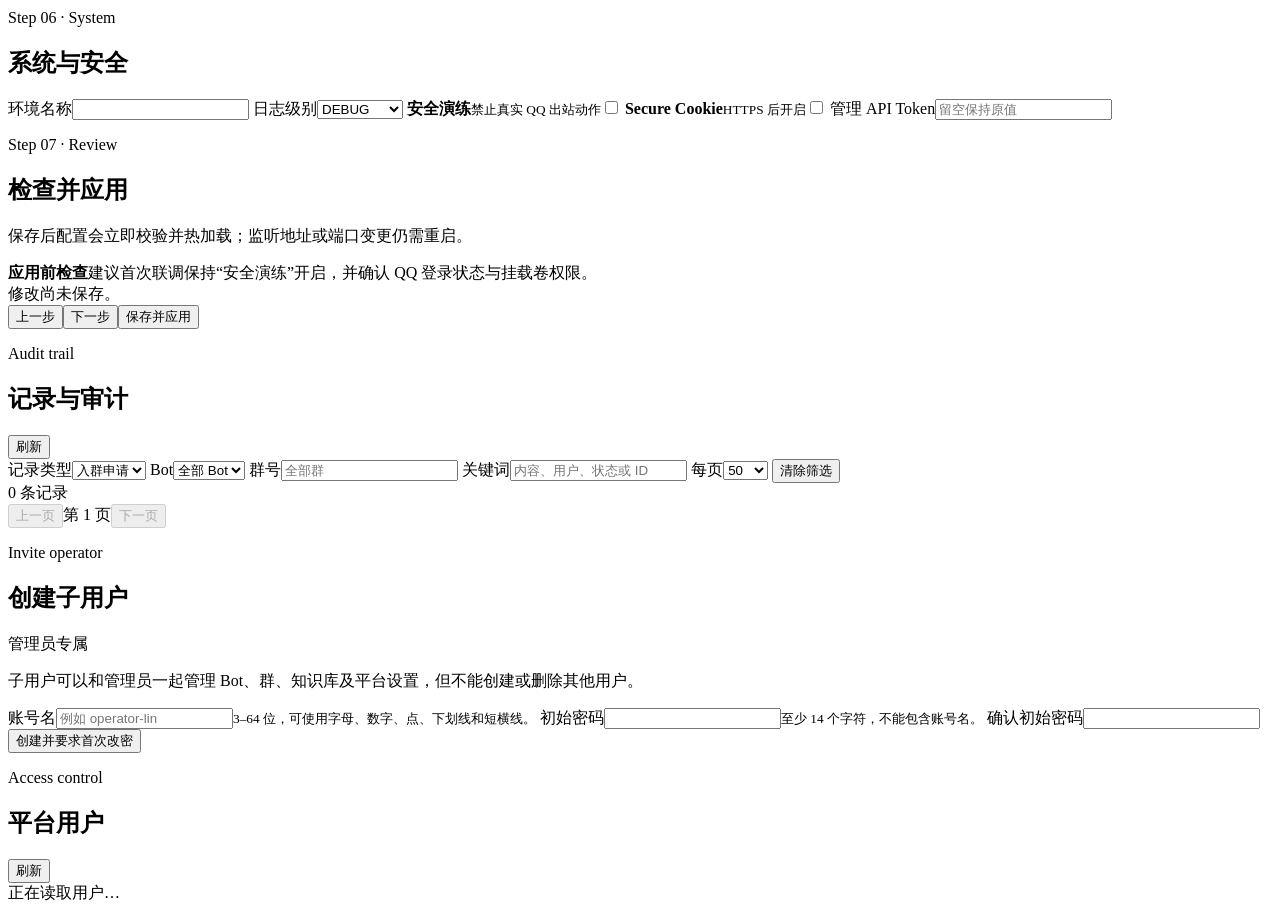
==== commit 0ddc3b19: "refactor: 对事务编排进行重构" ====
--- a/src/neoqbot/web/index.html
+++ b/src/neoqbot/web/index.html
@@ -215,30 +215,25 @@
             <div class="progress-intro"><p class="eyebrow">Configuration</p><strong>分步完成设置</strong><small>每一步只处理一类信息，最后统一保存。</small></div>
             <nav>
               <button type="button" class="settings-step active" data-section="qq"><span>01</span><div><strong>QQ 账号</strong><small>连接与登录入口</small></div></button>
-              <button type="button" class="settings-step" data-section="tasks"><span>02</span><div><strong>QQ 事务</strong><small>记录、分析与公告</small></div></button>
-              <button type="button" class="settings-step" data-section="feishu"><span>03</span><div><strong>飞书账号</strong><small>归档与搜索</small></div></button>
-              <button type="button" class="settings-step" data-section="llm"><span>04</span><div><strong>大模型</strong><small>模型连接参数</small></div></button>
-              <button type="button" class="settings-step" data-section="policy"><span>05</span><div><strong>判断策略</strong><small>规则与政策文本</small></div></button>
-              <button type="button" class="settings-step" data-section="storage"><span>06</span><div><strong>存储保留</strong><small>本地记录与清理</small></div></button>
-              <button type="button" class="settings-step" data-section="system"><span>07</span><div><strong>系统安全</strong><small>环境与访问控制</small></div></button>
-              <button type="button" class="settings-step" data-section="review"><span>08</span><div><strong>检查应用</strong><small>确认并保存</small></div></button>
+              <button type="button" class="settings-step" data-section="feishu"><span>02</span><div><strong>飞书账号</strong><small>归档与搜索</small></div></button>
+              <button type="button" class="settings-step" data-section="llm"><span>03</span><div><strong>大模型</strong><small>模型连接参数</small></div></button>
+              <button type="button" class="settings-step" data-section="policy"><span>04</span><div><strong>判断策略</strong><small>规则与政策文本</small></div></button>
+              <button type="button" class="settings-step" data-section="storage"><span>05</span><div><strong>存储保留</strong><small>本地记录与清理</small></div></button>
+              <button type="button" class="settings-step" data-section="system"><span>06</span><div><strong>系统安全</strong><small>环境与访问控制</small></div></button>
+              <button type="button" class="settings-step" data-section="review"><span>07</span><div><strong>检查应用</strong><small>确认并保存</small></div></button>
             </nav>
           </aside>
           <div class="settings-workspace">
             <section class="settings-section active" data-settings-section="qq">
-              <div class="section-title split-title"><div><p class="eyebrow">Step 01 · QQ accounts</p><h2>QQ 账号与连接</h2><p class="muted">这里只设置账号连接、Webhook 和托管范围；具体事务在下一步配置。</p></div><button id="add-qq-bot" class="button secondary" type="button">添加 QQ Bot</button></div>
+              <div class="section-title split-title"><div><p class="eyebrow">Step 01 · QQ accounts</p><h2>QQ 账号与连接</h2><p class="muted">这里只设置账号连接与管理员；群归属和具体事务统一在资源编排中逐群配置。</p></div><button id="add-qq-bot" class="button secondary" type="button">添加 QQ Bot</button></div>
               <div id="qq-bot-editor" class="bot-editor-list"></div>
             </section>
-            <section class="settings-section" data-settings-section="tasks">
-              <div class="section-title"><p class="eyebrow">Step 02 · QQ workflows</p><h2>QQ 事务分工</h2><p class="muted">每个账号分别选择只记录、分析、处理或公告同步。依赖项会自动补齐。</p></div>
-              <div id="qq-task-editor" class="bot-editor-list"></div>
-            </section>
             <section class="settings-section" data-settings-section="feishu">
-              <div class="section-title split-title"><div><p class="eyebrow">Step 03 · Feishu accounts</p><h2>飞书账号</h2><p class="muted">为公告归档和管理员搜索准备独立 CLI 登录态。</p></div><button id="add-feishu-bot" class="button secondary" type="button">添加飞书 Bot</button></div>
+              <div class="section-title split-title"><div><p class="eyebrow">Step 02 · Feishu accounts</p><h2>飞书账号</h2><p class="muted">为公告归档和管理员搜索准备独立 CLI 登录态。</p></div><button id="add-feishu-bot" class="button secondary" type="button">添加飞书 Bot</button></div>
               <div id="feishu-bot-editor" class="bot-editor-list"></div>
             </section>
             <section class="settings-section" data-settings-section="llm">
-              <div class="section-title"><p class="eyebrow">Step 04 · Agnes AI</p><h2>大模型连接</h2><p class="muted">只负责结构化判断；纯记录模式无需配置模型。</p></div>
+              <div class="section-title"><p class="eyebrow">Step 03 · Agnes AI</p><h2>大模型连接</h2><p class="muted">只负责结构化判断；纯记录模式无需配置模型。</p></div>
               <div class="form-grid">
                 <label>驱动<select id="cfg-llm-driver"><option value="rules">离线规则</option><option value="openai_compatible">OpenAI 兼容</option></select></label>
                 <label>模型名称<input id="cfg-llm-model"></label>
@@ -250,7 +245,7 @@
               </div>
             </section>
             <section class="settings-section" data-settings-section="policy">
-              <div class="section-title"><p class="eyebrow">Step 05 · Shared policy</p><h2>共享判断策略</h2><p class="muted">这里维护所有 Bot 共用的判断文本与离线规则。</p></div>
+              <div class="section-title"><p class="eyebrow">Step 04 · Shared policy</p><h2>共享判断策略</h2><p class="muted">这里维护所有 Bot 共用的判断文本与离线规则。</p></div>
               <div class="form-grid">
                 <label class="span-2">入群必要关键词<textarea id="cfg-required-keywords" rows="2"></textarea></label>
                 <label class="span-2">入群禁止关键词<textarea id="cfg-forbidden-keywords" rows="2"></textarea></label>
@@ -260,7 +255,7 @@
               </div>
             </section>
             <section class="settings-section" data-settings-section="storage">
-              <div class="section-title"><p class="eyebrow">Step 06 · Storage</p><h2>本地记录与数据保留</h2><p class="muted">SQLite 用于管理后台查询；开启“纯记录”后，原始消息还会按日写入挂载卷中的 JSONL。</p></div>
+              <div class="section-title"><p class="eyebrow">Step 05 · Storage</p><h2>本地记录与数据保留</h2><p class="muted">SQLite 用于管理后台查询；开启“纯记录”后，原始消息还会按日写入挂载卷中的 JSONL。</p></div>
               <div class="form-grid">
                 <label class="span-2">群消息归档目录<input id="cfg-message-archive-path" placeholder="data/group-message-records"><small>Docker 默认映射到 /app/data/group-message-records</small></label>
                 <label class="switch-field span-2"><span><strong>启用每日清理</strong><small>公告版本不会自动删除</small></span><input id="cfg-retention-enabled" type="checkbox"></label>
@@ -271,7 +266,7 @@
               </div>
             </section>
             <section class="settings-section" data-settings-section="system">
-              <div class="section-title"><p class="eyebrow">Step 07 · System</p><h2>系统与安全</h2></div>
+              <div class="section-title"><p class="eyebrow">Step 06 · System</p><h2>系统与安全</h2></div>
               <div class="form-grid">
                 <label>环境名称<input id="cfg-environment"></label>
                 <label>日志级别<select id="cfg-log-level"><option>DEBUG</option><option>INFO</option><option>WARNING</option><option>ERROR</option></select></label>
@@ -281,7 +276,7 @@
               </div>
             </section>
             <section class="settings-section" data-settings-section="review">
-              <div class="section-title"><p class="eyebrow">Step 08 · Review</p><h2>检查并应用</h2><p class="muted">保存后配置会立即校验并热加载；监听地址或端口变更仍需重启。</p></div>
+              <div class="section-title"><p class="eyebrow">Step 07 · Review</p><h2>检查并应用</h2><p class="muted">保存后配置会立即校验并热加载；监听地址或端口变更仍需重启。</p></div>
               <div id="settings-review" class="review-grid"></div>
               <div class="review-notice"><strong>应用前检查</strong><span>建议首次联调保持“安全演练”开启，并确认 QQ 登录状态与挂载卷权限。</span></div>
             </section>
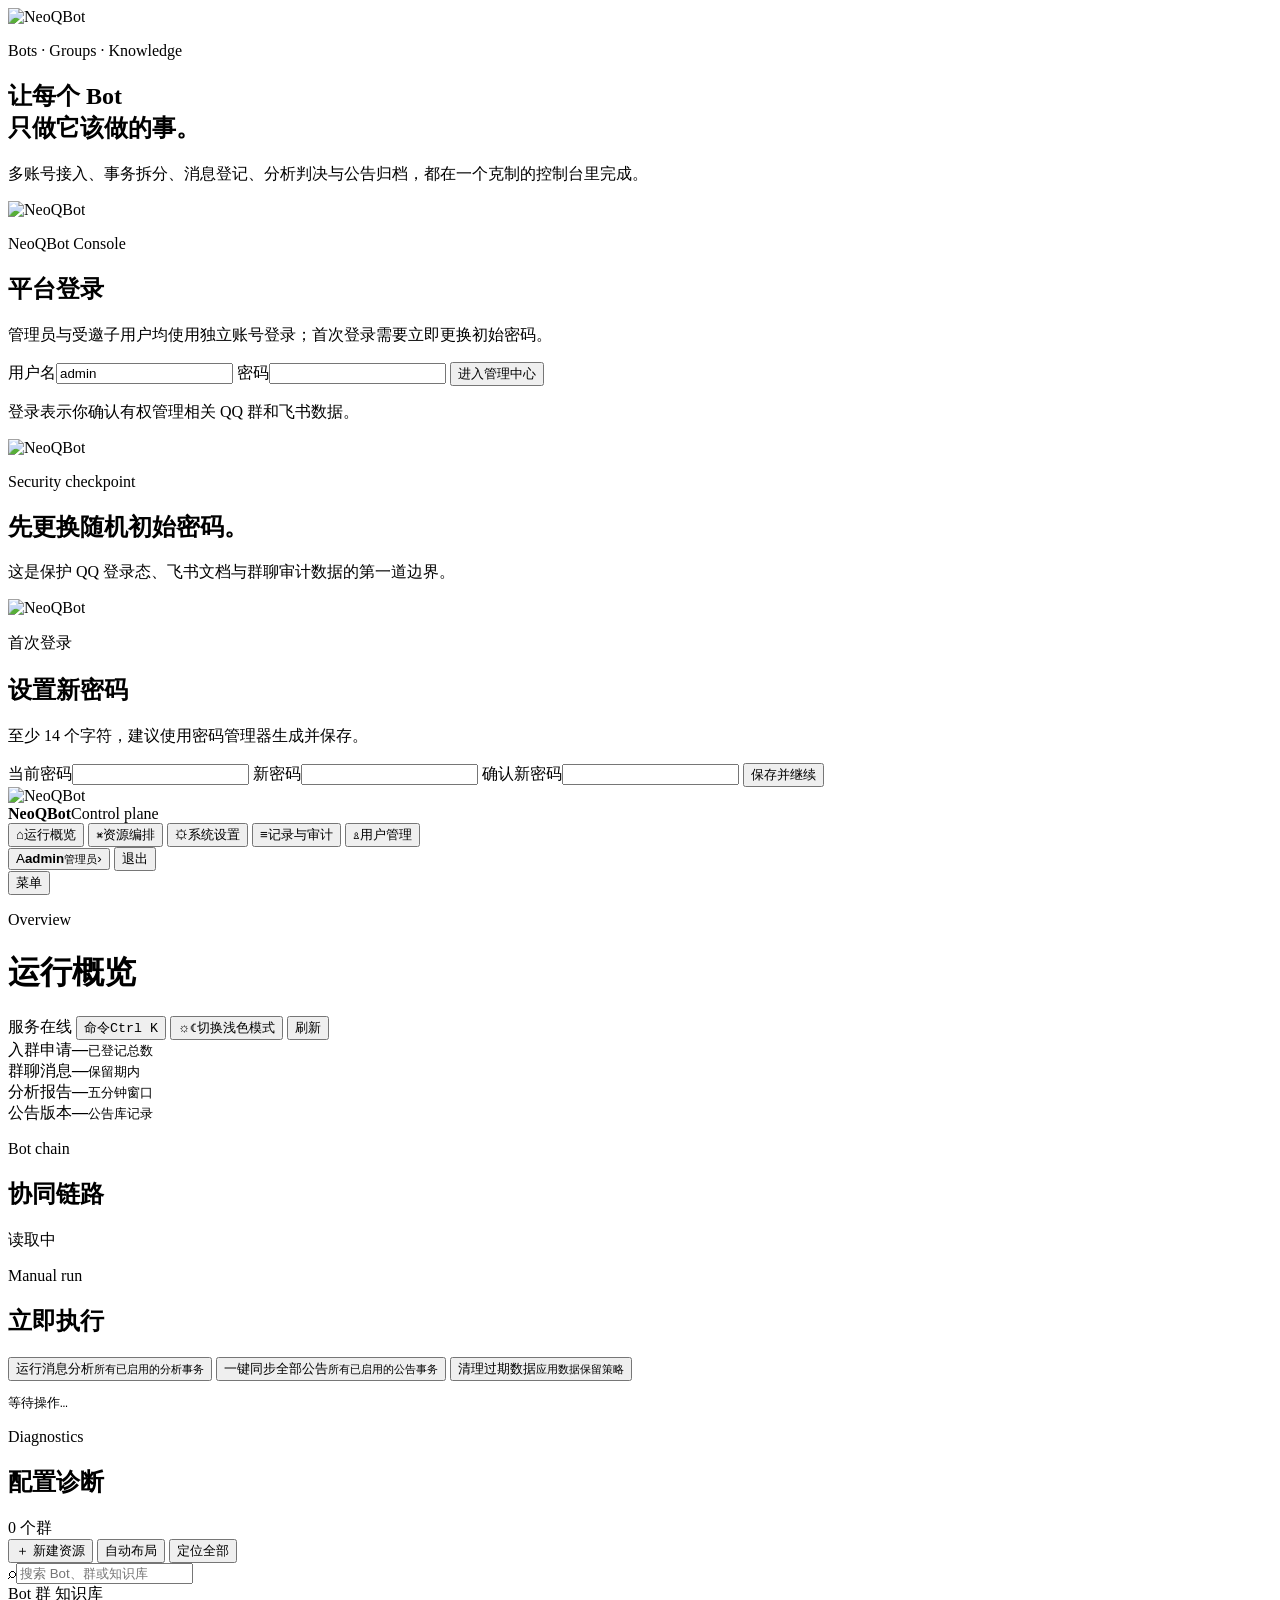
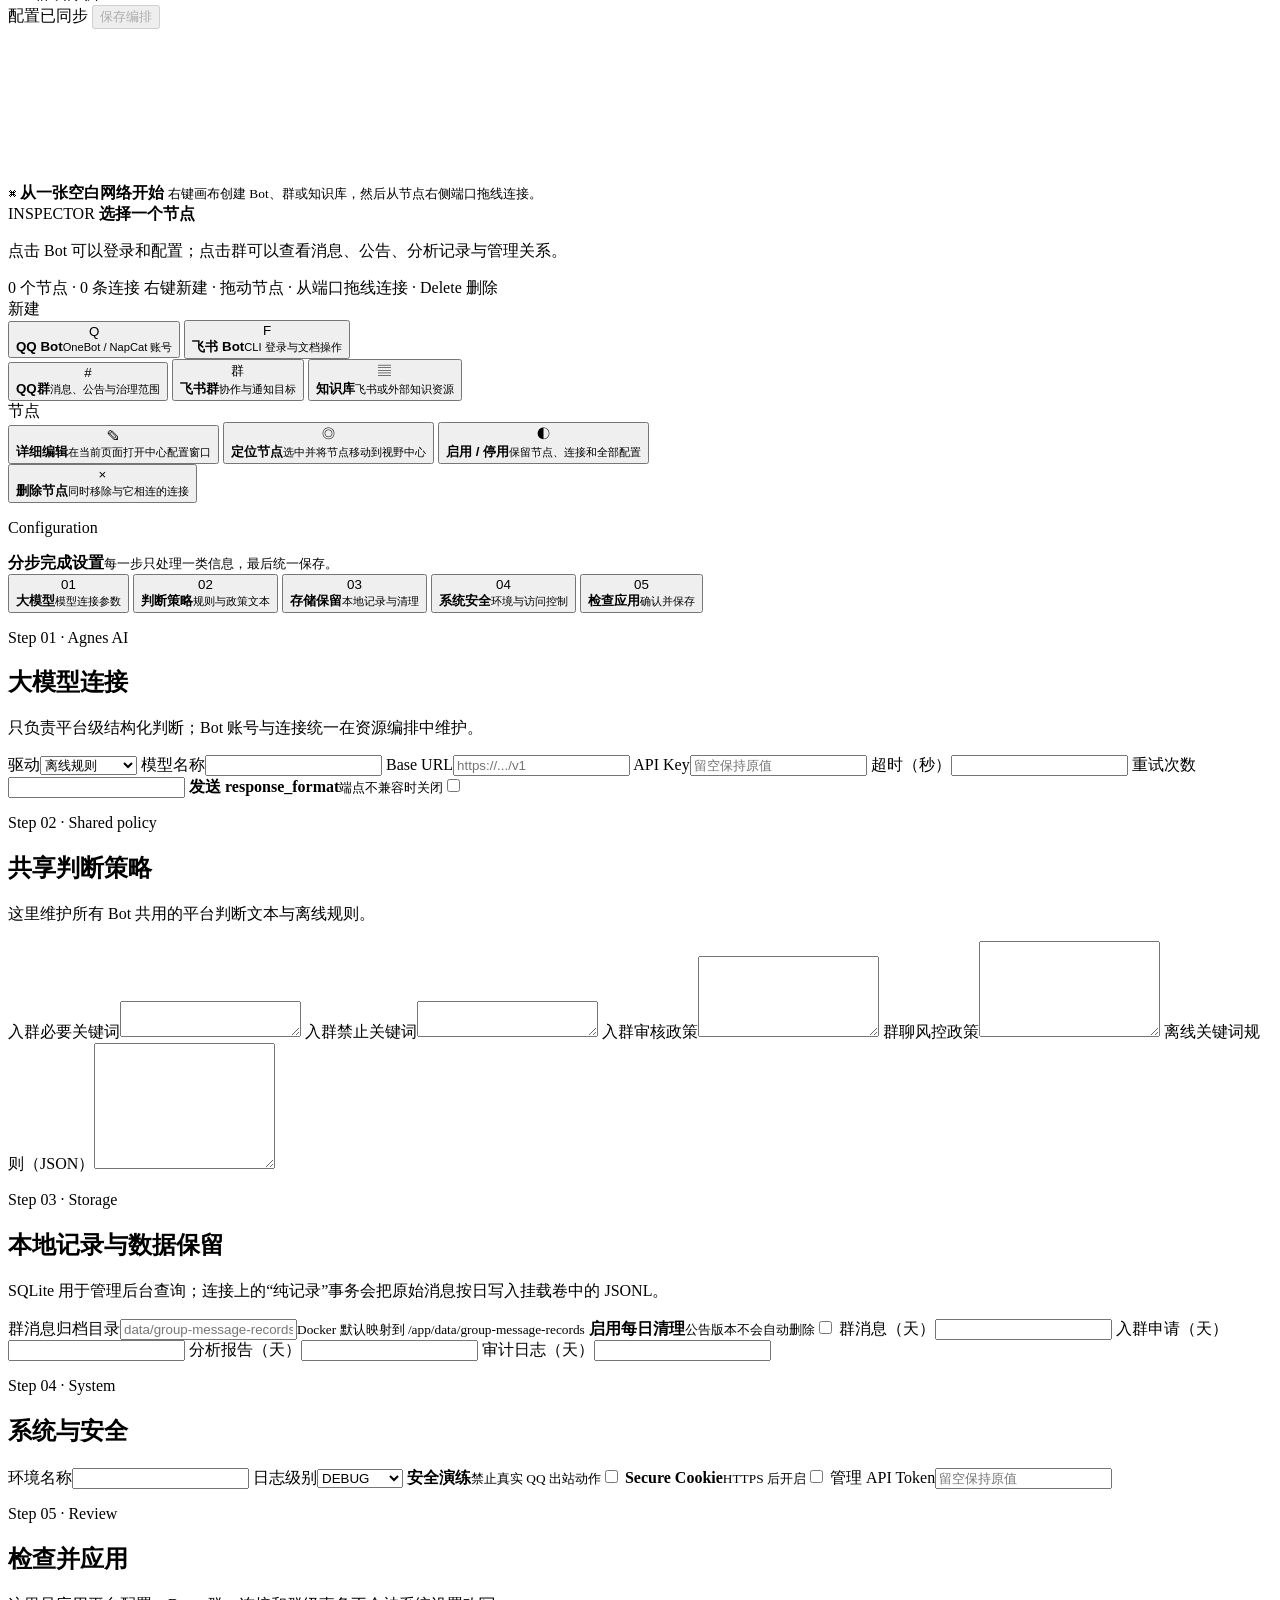
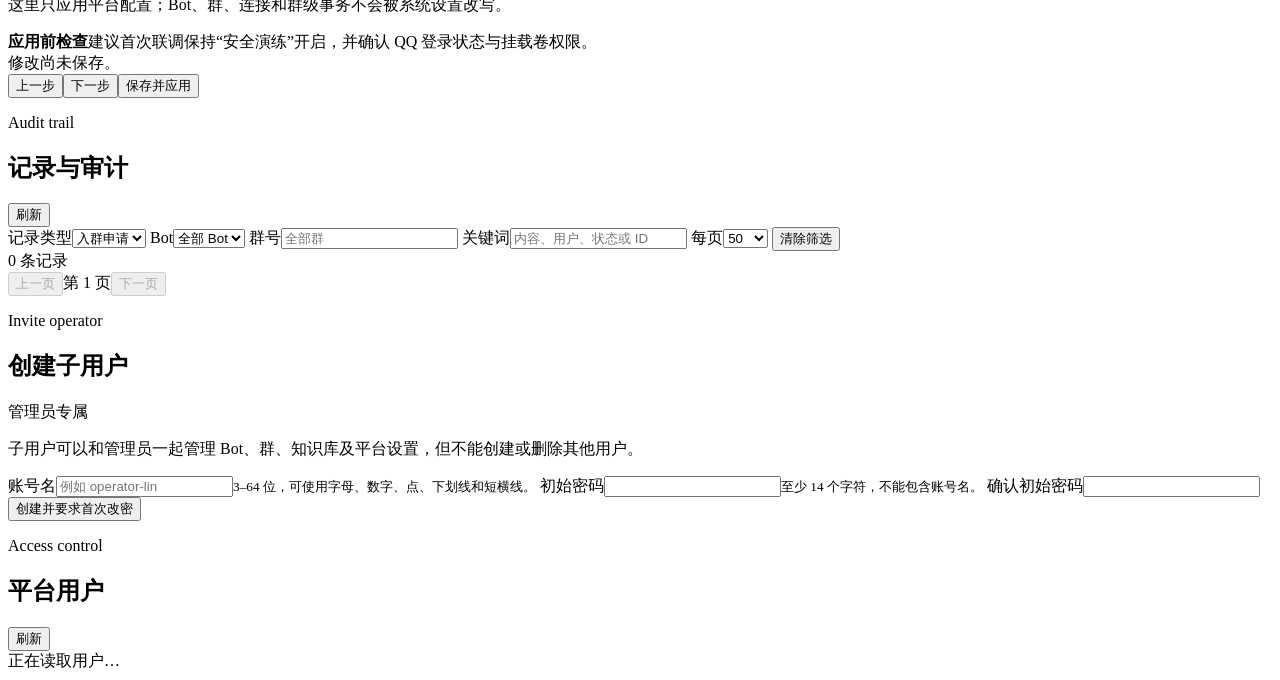
==== commit 0f614e1f: "feat: 完成对资源编排的统一" ====
--- a/src/neoqbot/web/index.html
+++ b/src/neoqbot/web/index.html
@@ -7,7 +7,7 @@
   <title>NeoQBot 管理中心</title>
   <link rel="icon" type="image/png" href="/gui/assets/img/neoqbot-logo.png">
   <link rel="apple-touch-icon" href="/gui/assets/img/neoqbot-logo.png">
-  <link rel="stylesheet" href="/gui/assets/app.css?v=20260805-2">
+  <link rel="stylesheet" href="/gui/assets/app.css?v=20260805-3">
 </head>
 <body>
   <div id="toast" class="toast" role="status" aria-live="polite"></div>
@@ -185,6 +185,15 @@
           <button type="button" data-create-kind="knowledge_base"><span>▤</span><div><strong>知识库</strong><small>飞书或外部知识资源</small></div></button>
         </div>
 
+        <div id="orchestration-node-menu" class="context-menu hidden" role="menu">
+          <div id="orchestration-node-menu-label" class="context-menu-label">节点</div>
+          <button type="button" data-node-action="edit"><span>✎</span><div><strong>详细编辑</strong><small>在当前页面打开中心配置窗口</small></div></button>
+          <button type="button" data-node-action="focus"><span>◎</span><div><strong>定位节点</strong><small>选中并将节点移动到视野中心</small></div></button>
+          <button type="button" data-node-action="toggle"><span>◐</span><div><strong>启用 / 停用</strong><small>保留节点、连接和全部配置</small></div></button>
+          <div class="context-menu-separator"></div>
+          <button type="button" class="danger-action" data-node-action="delete"><span>×</span><div><strong>删除节点</strong><small>同时移除与它相连的连接</small></div></button>
+        </div>
+
         <dialog id="qq-login-dialog" class="login-dialog">
           <div class="login-dialog-layout">
             <aside class="login-guide">
@@ -207,6 +216,15 @@
             </section>
           </div>
         </dialog>
+
+        <dialog id="node-detail-dialog" class="form-dialog node-detail-dialog">
+          <form id="node-detail-form">
+            <header><div><p id="node-detail-kicker" class="eyebrow">Node configuration</p><h2 id="node-detail-title">配置节点</h2></div><button id="node-detail-close" class="icon-button" type="button" aria-label="关闭">×</button></header>
+            <p id="node-detail-intro" class="muted"></p>
+            <div id="node-detail-body" class="node-detail-body"></div>
+            <footer class="button-row"><button id="node-detail-cancel" class="button ghost" type="button">取消</button><button id="node-detail-save" class="button primary" type="submit">保存并应用</button></footer>
+          </form>
+        </dialog>
       </section>
 
       <section id="view-settings" class="view">
@@ -214,26 +232,16 @@
           <aside class="settings-progress" aria-label="设置进度">
             <div class="progress-intro"><p class="eyebrow">Configuration</p><strong>分步完成设置</strong><small>每一步只处理一类信息，最后统一保存。</small></div>
             <nav>
-              <button type="button" class="settings-step active" data-section="qq"><span>01</span><div><strong>QQ 账号</strong><small>连接与登录入口</small></div></button>
-              <button type="button" class="settings-step" data-section="feishu"><span>02</span><div><strong>飞书账号</strong><small>归档与搜索</small></div></button>
-              <button type="button" class="settings-step" data-section="llm"><span>03</span><div><strong>大模型</strong><small>模型连接参数</small></div></button>
-              <button type="button" class="settings-step" data-section="policy"><span>04</span><div><strong>判断策略</strong><small>规则与政策文本</small></div></button>
-              <button type="button" class="settings-step" data-section="storage"><span>05</span><div><strong>存储保留</strong><small>本地记录与清理</small></div></button>
-              <button type="button" class="settings-step" data-section="system"><span>06</span><div><strong>系统安全</strong><small>环境与访问控制</small></div></button>
-              <button type="button" class="settings-step" data-section="review"><span>07</span><div><strong>检查应用</strong><small>确认并保存</small></div></button>
+              <button type="button" class="settings-step active" data-section="llm"><span>01</span><div><strong>大模型</strong><small>模型连接参数</small></div></button>
+              <button type="button" class="settings-step" data-section="policy"><span>02</span><div><strong>判断策略</strong><small>规则与政策文本</small></div></button>
+              <button type="button" class="settings-step" data-section="storage"><span>03</span><div><strong>存储保留</strong><small>本地记录与清理</small></div></button>
+              <button type="button" class="settings-step" data-section="system"><span>04</span><div><strong>系统安全</strong><small>环境与访问控制</small></div></button>
+              <button type="button" class="settings-step" data-section="review"><span>05</span><div><strong>检查应用</strong><small>确认并保存</small></div></button>
             </nav>
           </aside>
           <div class="settings-workspace">
-            <section class="settings-section active" data-settings-section="qq">
-              <div class="section-title split-title"><div><p class="eyebrow">Step 01 · QQ accounts</p><h2>QQ 账号与连接</h2><p class="muted">这里只设置账号连接与管理员；群归属和具体事务统一在资源编排中逐群配置。</p></div><button id="add-qq-bot" class="button secondary" type="button">添加 QQ Bot</button></div>
-              <div id="qq-bot-editor" class="bot-editor-list"></div>
-            </section>
-            <section class="settings-section" data-settings-section="feishu">
-              <div class="section-title split-title"><div><p class="eyebrow">Step 02 · Feishu accounts</p><h2>飞书账号</h2><p class="muted">为公告归档和管理员搜索准备独立 CLI 登录态。</p></div><button id="add-feishu-bot" class="button secondary" type="button">添加飞书 Bot</button></div>
-              <div id="feishu-bot-editor" class="bot-editor-list"></div>
-            </section>
-            <section class="settings-section" data-settings-section="llm">
-              <div class="section-title"><p class="eyebrow">Step 03 · Agnes AI</p><h2>大模型连接</h2><p class="muted">只负责结构化判断；纯记录模式无需配置模型。</p></div>
+            <section class="settings-section active" data-settings-section="llm">
+              <div class="section-title"><p class="eyebrow">Step 01 · Agnes AI</p><h2>大模型连接</h2><p class="muted">只负责平台级结构化判断；Bot 账号与连接统一在资源编排中维护。</p></div>
               <div class="form-grid">
                 <label>驱动<select id="cfg-llm-driver"><option value="rules">离线规则</option><option value="openai_compatible">OpenAI 兼容</option></select></label>
                 <label>模型名称<input id="cfg-llm-model"></label>
@@ -245,7 +253,7 @@
               </div>
             </section>
             <section class="settings-section" data-settings-section="policy">
-              <div class="section-title"><p class="eyebrow">Step 04 · Shared policy</p><h2>共享判断策略</h2><p class="muted">这里维护所有 Bot 共用的判断文本与离线规则。</p></div>
+              <div class="section-title"><p class="eyebrow">Step 02 · Shared policy</p><h2>共享判断策略</h2><p class="muted">这里维护所有 Bot 共用的平台判断文本与离线规则。</p></div>
               <div class="form-grid">
                 <label class="span-2">入群必要关键词<textarea id="cfg-required-keywords" rows="2"></textarea></label>
                 <label class="span-2">入群禁止关键词<textarea id="cfg-forbidden-keywords" rows="2"></textarea></label>
@@ -255,7 +263,7 @@
               </div>
             </section>
             <section class="settings-section" data-settings-section="storage">
-              <div class="section-title"><p class="eyebrow">Step 05 · Storage</p><h2>本地记录与数据保留</h2><p class="muted">SQLite 用于管理后台查询；开启“纯记录”后，原始消息还会按日写入挂载卷中的 JSONL。</p></div>
+              <div class="section-title"><p class="eyebrow">Step 03 · Storage</p><h2>本地记录与数据保留</h2><p class="muted">SQLite 用于管理后台查询；连接上的“纯记录”事务会把原始消息按日写入挂载卷中的 JSONL。</p></div>
               <div class="form-grid">
                 <label class="span-2">群消息归档目录<input id="cfg-message-archive-path" placeholder="data/group-message-records"><small>Docker 默认映射到 /app/data/group-message-records</small></label>
                 <label class="switch-field span-2"><span><strong>启用每日清理</strong><small>公告版本不会自动删除</small></span><input id="cfg-retention-enabled" type="checkbox"></label>
@@ -266,7 +274,7 @@
               </div>
             </section>
             <section class="settings-section" data-settings-section="system">
-              <div class="section-title"><p class="eyebrow">Step 06 · System</p><h2>系统与安全</h2></div>
+              <div class="section-title"><p class="eyebrow">Step 04 · System</p><h2>系统与安全</h2></div>
               <div class="form-grid">
                 <label>环境名称<input id="cfg-environment"></label>
                 <label>日志级别<select id="cfg-log-level"><option>DEBUG</option><option>INFO</option><option>WARNING</option><option>ERROR</option></select></label>
@@ -276,7 +284,7 @@
               </div>
             </section>
             <section class="settings-section" data-settings-section="review">
-              <div class="section-title"><p class="eyebrow">Step 07 · Review</p><h2>检查并应用</h2><p class="muted">保存后配置会立即校验并热加载；监听地址或端口变更仍需重启。</p></div>
+              <div class="section-title"><p class="eyebrow">Step 05 · Review</p><h2>检查并应用</h2><p class="muted">这里只应用平台配置；Bot、群、连接和群级事务不会被系统设置改写。</p></div>
               <div id="settings-review" class="review-grid"></div>
               <div class="review-notice"><strong>应用前检查</strong><span>建议首次联调保持“安全演练”开启，并确认 QQ 登录状态与挂载卷权限。</span></div>
             </section>
@@ -389,6 +397,6 @@
     <footer><span><kbd>↑</kbd><kbd>↓</kbd> 选择</span><span><kbd>Enter</kbd> 执行</span><span><kbd>Esc</kbd> 关闭</span></footer>
   </dialog>
 
-  <script src="/gui/assets/app.js?v=20260805-2" defer></script>
+  <script src="/gui/assets/app.js?v=20260805-4" defer></script>
 </body>
 </html>
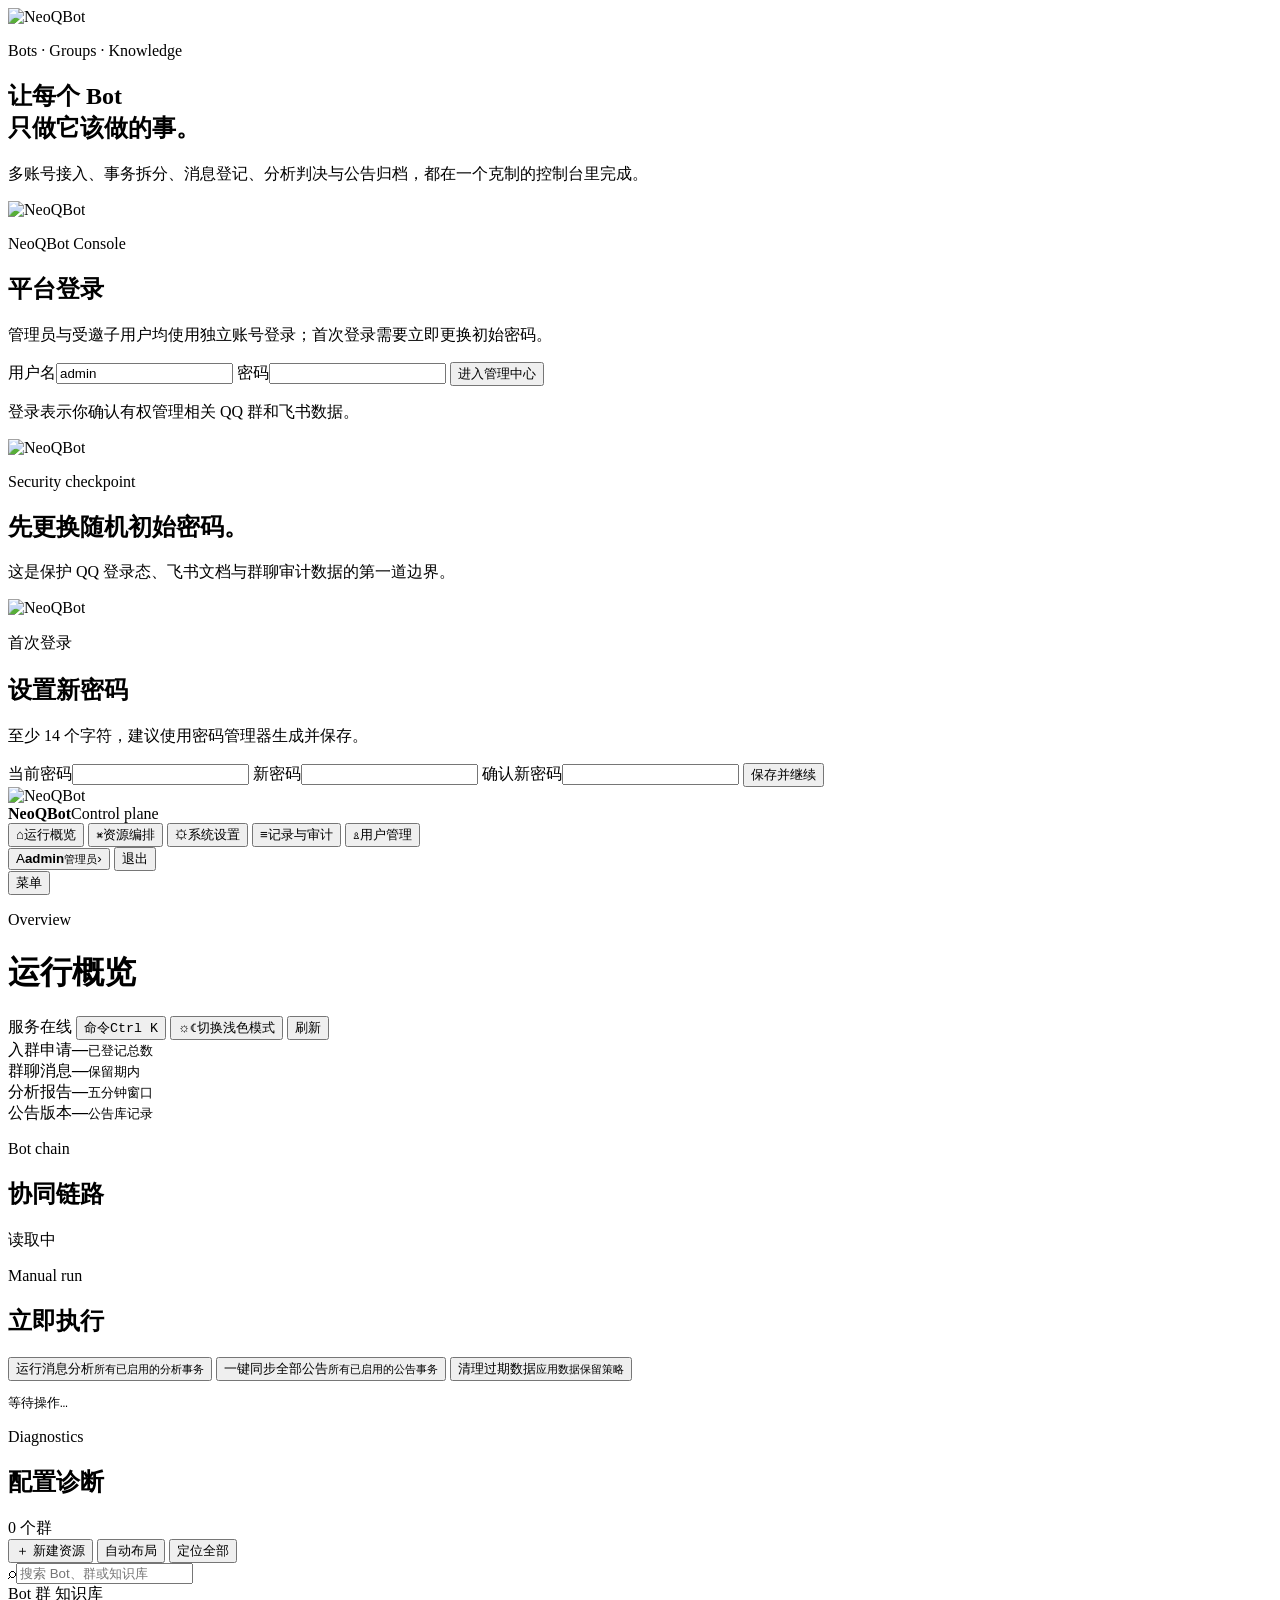
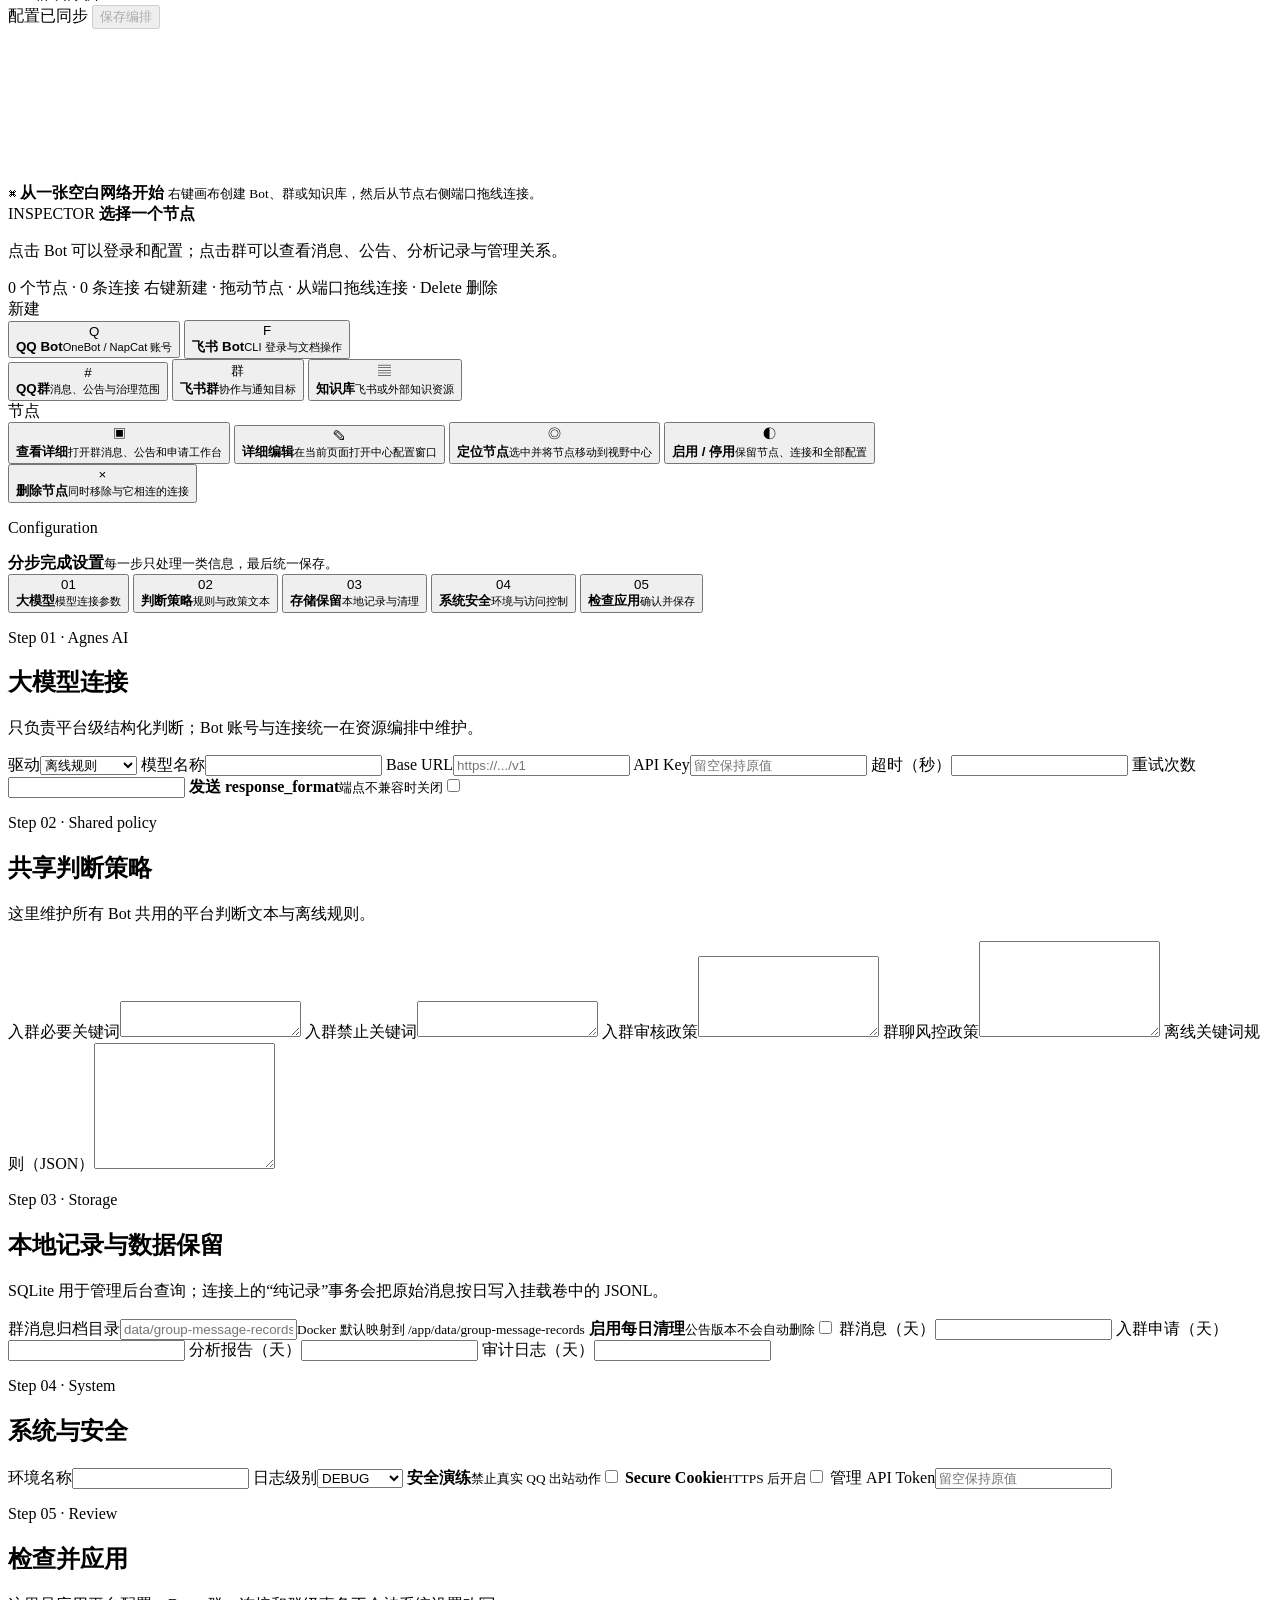
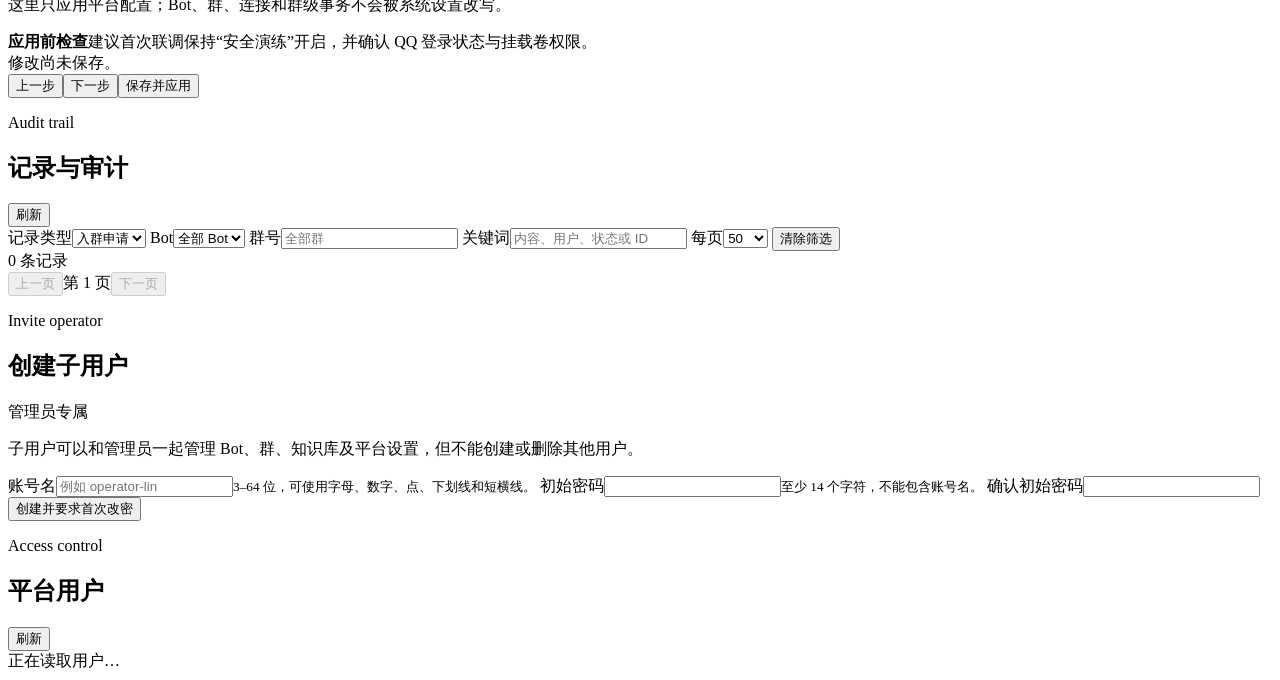
==== commit ddb3a431: "feat: 资源编排添加群组工作台" ====
--- a/src/neoqbot/web/index.html
+++ b/src/neoqbot/web/index.html
@@ -187,6 +187,7 @@
 
         <div id="orchestration-node-menu" class="context-menu hidden" role="menu">
           <div id="orchestration-node-menu-label" class="context-menu-label">节点</div>
+          <button type="button" data-node-action="view"><span>▣</span><div><strong>查看详细</strong><small>打开群消息、公告和申请工作台</small></div></button>
           <button type="button" data-node-action="edit"><span>✎</span><div><strong>详细编辑</strong><small>在当前页面打开中心配置窗口</small></div></button>
           <button type="button" data-node-action="focus"><span>◎</span><div><strong>定位节点</strong><small>选中并将节点移动到视野中心</small></div></button>
           <button type="button" data-node-action="toggle"><span>◐</span><div><strong>启用 / 停用</strong><small>保留节点、连接和全部配置</small></div></button>
@@ -224,6 +225,44 @@
             <div id="node-detail-body" class="node-detail-body"></div>
             <footer class="button-row"><button id="node-detail-cancel" class="button ghost" type="button">取消</button><button id="node-detail-save" class="button primary" type="submit">保存并应用</button></footer>
           </form>
+        </dialog>
+
+        <dialog id="group-workspace-dialog" class="group-workspace-dialog">
+          <div class="group-workspace-shell">
+            <header class="group-workspace-header">
+              <div class="group-workspace-identity">
+                <span id="group-workspace-avatar" class="group-workspace-avatar">群</span>
+                <div><p class="eyebrow">QQ Group workspace</p><h2 id="group-workspace-title">群详情</h2><small id="group-workspace-subtitle">正在读取群资料…</small></div>
+              </div>
+              <div class="button-row">
+                <button id="group-workspace-export-all" class="button secondary" type="button">导出全部</button>
+                <button id="group-workspace-refresh" class="button ghost" type="button">刷新</button>
+                <button id="group-workspace-close" class="icon-button" type="button" aria-label="关闭群详情">×</button>
+              </div>
+            </header>
+            <div class="group-workspace-layout">
+              <nav class="group-workspace-tabs" aria-label="群记录分类">
+                <button type="button" data-group-tab="messages" class="active"><span>消息</span><strong id="group-count-messages">0</strong><small>群聊记录</small></button>
+                <button type="button" data-group-tab="announcements"><span>公告</span><strong id="group-count-announcements">0</strong><small>历史版本与状态</small></button>
+                <button type="button" data-group-tab="joins"><span>申请</span><strong id="group-count-joins">0</strong><small>入群审核记录</small></button>
+                <button type="button" data-group-tab="moderation"><span>分析</span><strong id="group-count-moderation">0</strong><small>风控分析结果</small></button>
+              </nav>
+              <main class="group-workspace-main">
+                <div class="group-record-toolbar">
+                  <label class="group-record-search"><span>搜索当前分类</span><input id="group-record-search" placeholder="搜索成员、内容或记录 ID" autocomplete="off"></label>
+                  <label><span>操作范围</span><select id="group-record-range"><option value="all">全部记录</option><option value="today">今天</option><option value="week">最近一周</option><option value="month">最近一月</option><option value="half_year">最近半年</option><option value="year">最近一年</option></select></label>
+                  <div class="button-row group-record-actions"><button id="group-record-export" class="button secondary" type="button">导出当前分类</button><button id="group-record-clear" class="button danger" type="button">清除当前分类</button></div>
+                </div>
+                <div id="group-record-content" class="group-record-content" aria-live="polite"></div>
+                <footer class="group-record-pagination"><span id="group-record-page-state">0 条记录</span><div class="button-row"><button id="group-record-prev" class="button ghost" type="button">上一页</button><button id="group-record-next" class="button ghost" type="button">下一页</button></div></footer>
+              </main>
+              <aside class="group-workspace-info">
+                <section><p class="eyebrow">Group profile</p><h3>群资料</h3><dl id="group-profile-list"></dl></section>
+                <section><p class="eyebrow">Connected bots</p><h3>关联 Bot</h3><div id="group-manager-list" class="group-manager-list"></div></section>
+                <section class="group-archive-note"><strong>档案策略</strong><p>公告被 QQ 删除后仍保留在这里，并显示“已在群聊删除”。编辑后的旧内容作为历史版本留档。</p></section>
+              </aside>
+            </div>
+          </div>
         </dialog>
       </section>
 
@@ -397,6 +436,6 @@
     <footer><span><kbd>↑</kbd><kbd>↓</kbd> 选择</span><span><kbd>Enter</kbd> 执行</span><span><kbd>Esc</kbd> 关闭</span></footer>
   </dialog>
 
-  <script src="/gui/assets/app.js?v=20260805-4" defer></script>
+  <script src="/gui/assets/app.js?v=20260806-3" defer></script>
 </body>
 </html>
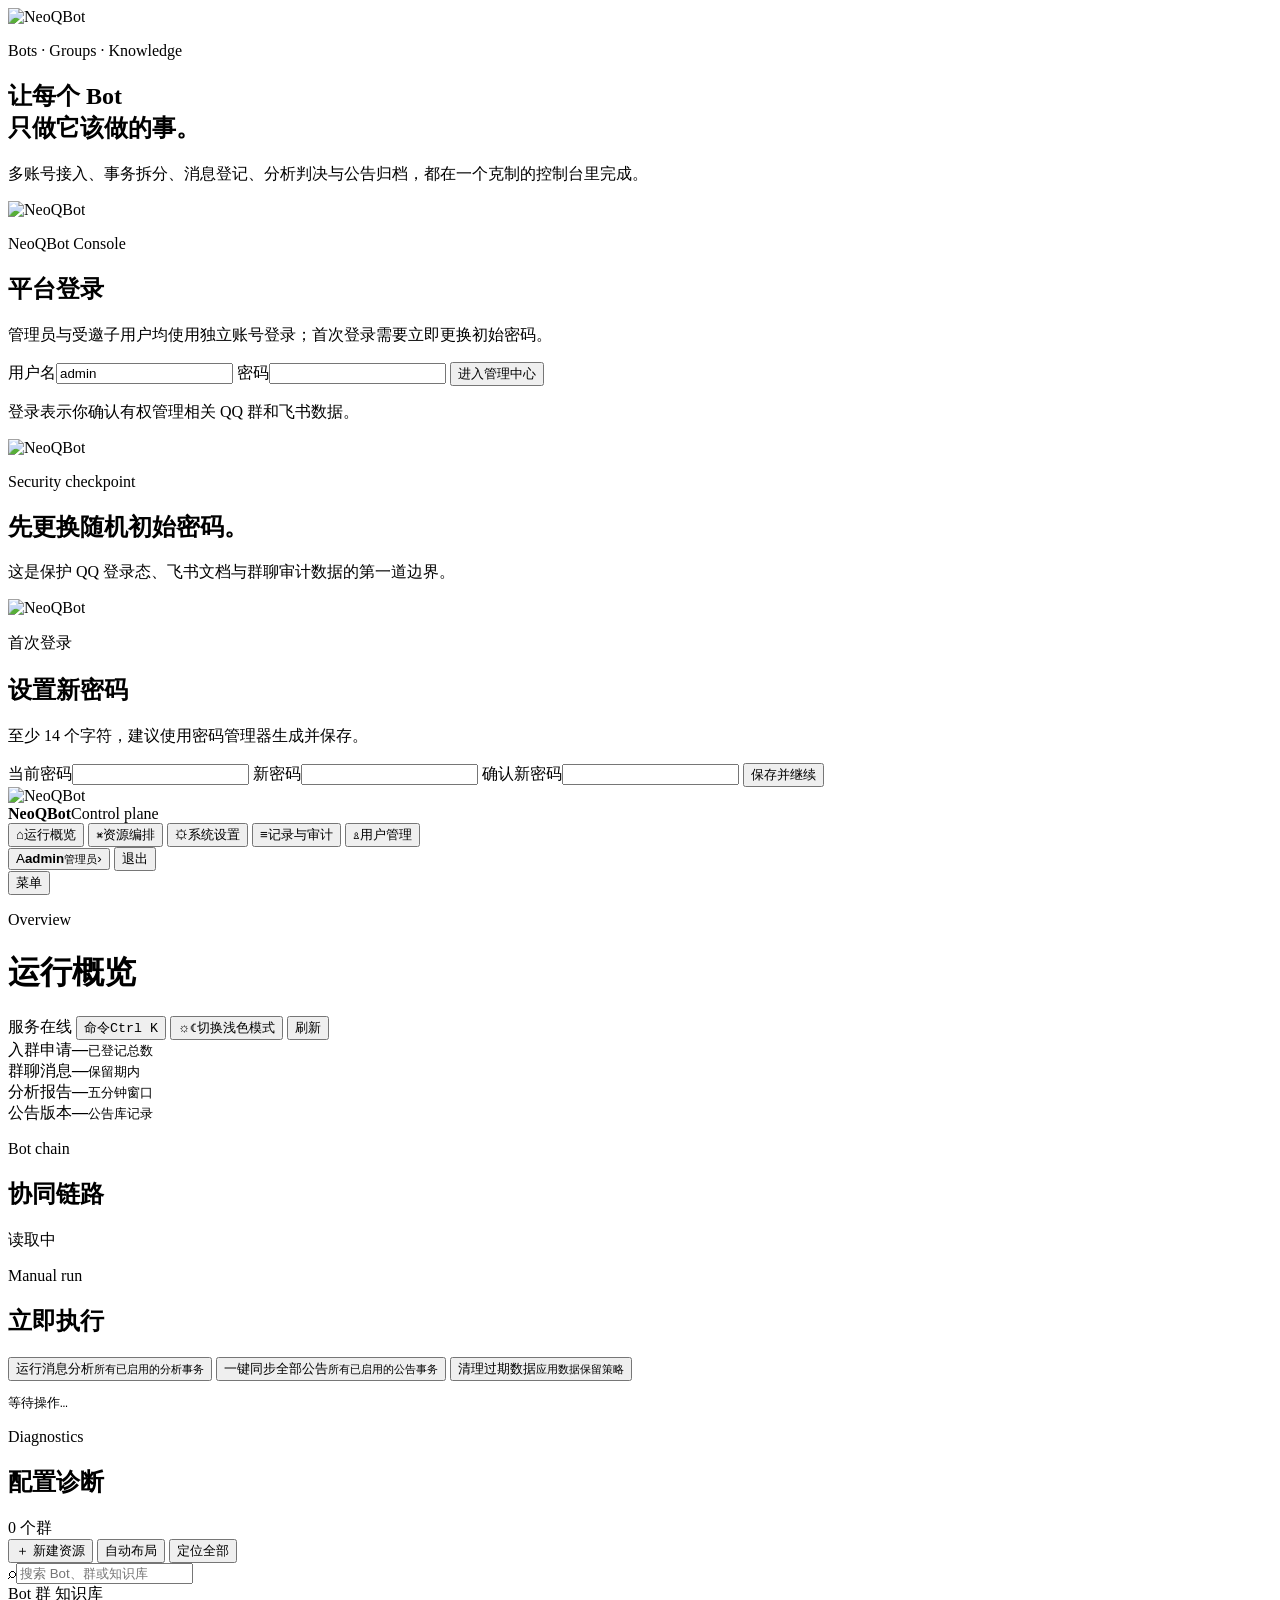
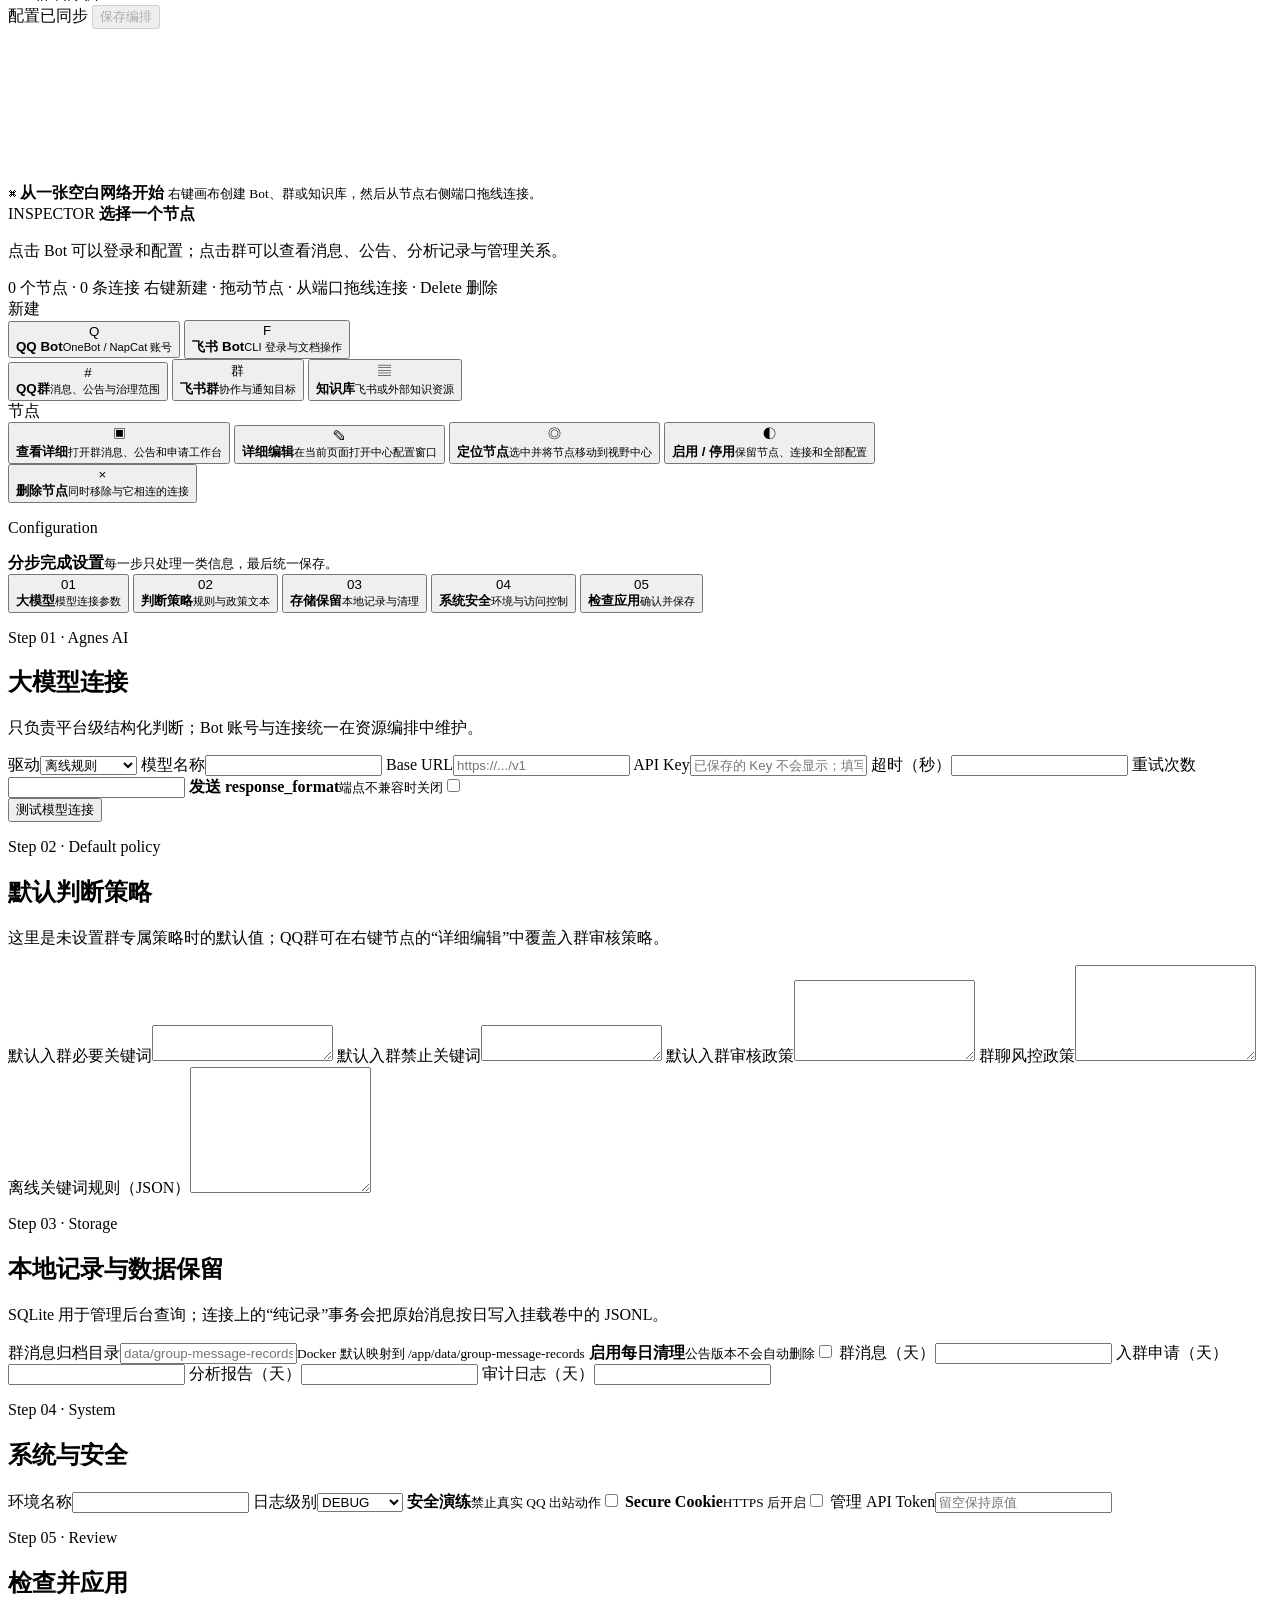
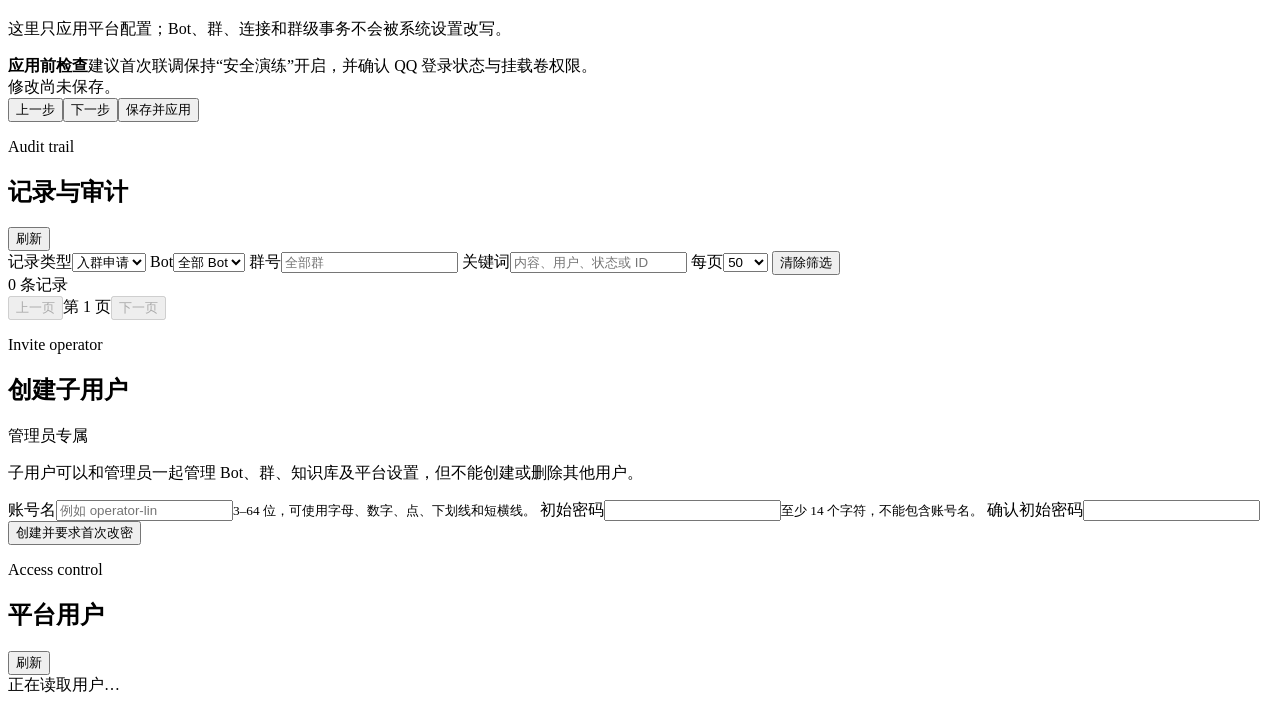
==== commit a92b5b91: "feat: 调整独立页面" ====
--- a/src/neoqbot/web/index.html
+++ b/src/neoqbot/web/index.html
@@ -5,9 +5,9 @@
   <meta name="viewport" content="width=device-width,initial-scale=1">
   <meta name="color-scheme" content="dark light">
   <title>NeoQBot 管理中心</title>
-  <link rel="icon" type="image/png" href="/gui/assets/img/neoqbot-logo.png">
-  <link rel="apple-touch-icon" href="/gui/assets/img/neoqbot-logo.png">
-  <link rel="stylesheet" href="/gui/assets/app.css?v=20260805-3">
+  <link rel="icon" type="image/png" href="/assets/img/neoqbot-logo.png">
+  <link rel="apple-touch-icon" href="/assets/img/neoqbot-logo.png">
+  <link rel="stylesheet" href="/assets/app.css?v=20260902-1">
 </head>
 <body>
   <div id="toast" class="toast" role="status" aria-live="polite"></div>
@@ -15,14 +15,14 @@
 
   <main id="login-view" class="auth-layout hidden">
     <section class="auth-brand">
-      <img class="brand-logo hero-logo" src="/gui/assets/img/neoqbot-logo.png" alt="NeoQBot">
+      <img class="brand-logo hero-logo" src="/assets/img/neoqbot-logo.png" alt="NeoQBot">
       <p class="eyebrow">Bots · Groups · Knowledge</p>
       <h1>让每个 Bot<br>只做它该做的事。</h1>
       <p class="lead">多账号接入、事务拆分、消息登记、分析判决与公告归档，都在一个克制的控制台里完成。</p>
     </section>
     <section class="auth-card">
       <div class="auth-card-head">
-        <img class="brand-logo card-logo" src="/gui/assets/img/neoqbot-logo.png" alt="NeoQBot">
+        <img class="brand-logo card-logo" src="/assets/img/neoqbot-logo.png" alt="NeoQBot">
         <div><p class="eyebrow">NeoQBot Console</p><h2>平台登录</h2></div>
       </div>
       <p class="muted">管理员与受邀子用户均使用独立账号登录；首次登录需要立即更换初始密码。</p>
@@ -37,14 +37,14 @@
 
   <main id="password-view" class="auth-layout hidden">
     <section class="auth-brand">
-      <img class="brand-logo hero-logo" src="/gui/assets/img/neoqbot-logo.png" alt="NeoQBot">
+      <img class="brand-logo hero-logo" src="/assets/img/neoqbot-logo.png" alt="NeoQBot">
       <p class="eyebrow">Security checkpoint</p>
       <h1>先更换随机初始密码。</h1>
       <p class="lead">这是保护 QQ 登录态、飞书文档与群聊审计数据的第一道边界。</p>
     </section>
     <section class="auth-card">
       <div class="auth-card-head">
-        <img class="brand-logo card-logo" src="/gui/assets/img/neoqbot-logo.png" alt="NeoQBot">
+        <img class="brand-logo card-logo" src="/assets/img/neoqbot-logo.png" alt="NeoQBot">
         <div><p class="eyebrow">首次登录</p><h2>设置新密码</h2></div>
       </div>
       <p class="muted">至少 14 个字符，建议使用密码管理器生成并保存。</p>
@@ -60,7 +60,7 @@
   <div id="app-view" class="app-shell hidden">
     <aside class="sidebar">
       <div class="sidebar-brand">
-        <img class="brand-logo sidebar-logo" src="/gui/assets/img/neoqbot-logo.png" alt="NeoQBot">
+        <img class="brand-logo sidebar-logo" src="/assets/img/neoqbot-logo.png" alt="NeoQBot">
         <div><strong>NeoQBot</strong><span>Control plane</span></div>
       </div>
       <nav id="main-nav">
@@ -285,18 +285,19 @@
                 <label>驱动<select id="cfg-llm-driver"><option value="rules">离线规则</option><option value="openai_compatible">OpenAI 兼容</option></select></label>
                 <label>模型名称<input id="cfg-llm-model"></label>
                 <label class="span-2">Base URL<input id="cfg-llm-url" placeholder="https://.../v1"></label>
-                <label class="span-2">API Key<input id="cfg-llm-key" type="password" placeholder="留空保持原值"></label>
+                <label class="span-2">API Key<input id="cfg-llm-key" type="password" autocomplete="new-password" placeholder="已保存的 Key 不会显示；填写新 Key 可覆盖"></label>
                 <label>超时（秒）<input id="cfg-llm-timeout" type="number" min="1"></label>
                 <label>重试次数<input id="cfg-llm-retries" type="number" min="0"></label>
                 <label class="switch-field span-2"><span><strong>发送 response_format</strong><small>端点不兼容时关闭</small></span><input id="cfg-llm-json" type="checkbox"></label>
+                <div class="span-2 button-row"><button id="cfg-llm-test" class="button secondary" type="button">测试模型连接</button><span id="cfg-llm-test-result" class="muted" aria-live="polite"></span></div>
               </div>
             </section>
             <section class="settings-section" data-settings-section="policy">
-              <div class="section-title"><p class="eyebrow">Step 02 · Shared policy</p><h2>共享判断策略</h2><p class="muted">这里维护所有 Bot 共用的平台判断文本与离线规则。</p></div>
+              <div class="section-title"><p class="eyebrow">Step 02 · Default policy</p><h2>默认判断策略</h2><p class="muted">这里是未设置群专属策略时的默认值；QQ群可在右键节点的“详细编辑”中覆盖入群审核策略。</p></div>
               <div class="form-grid">
-                <label class="span-2">入群必要关键词<textarea id="cfg-required-keywords" rows="2"></textarea></label>
-                <label class="span-2">入群禁止关键词<textarea id="cfg-forbidden-keywords" rows="2"></textarea></label>
-                <label class="span-2">入群审核政策<textarea id="cfg-join-policy" rows="5"></textarea></label>
+                <label class="span-2">默认入群必要关键词<textarea id="cfg-required-keywords" rows="2"></textarea></label>
+                <label class="span-2">默认入群禁止关键词<textarea id="cfg-forbidden-keywords" rows="2"></textarea></label>
+                <label class="span-2">默认入群审核政策<textarea id="cfg-join-policy" rows="5"></textarea></label>
                 <label class="span-2">群聊风控政策<textarea id="cfg-mod-policy" rows="6"></textarea></label>
                 <label class="span-2">离线关键词规则（JSON）<textarea id="cfg-rule-keywords" class="code-input" rows="8"></textarea></label>
               </div>
@@ -436,6 +437,6 @@
     <footer><span><kbd>↑</kbd><kbd>↓</kbd> 选择</span><span><kbd>Enter</kbd> 执行</span><span><kbd>Esc</kbd> 关闭</span></footer>
   </dialog>
 
-  <script src="/gui/assets/app.js?v=20260806-3" defer></script>
+  <script src="/assets/app.js?v=20260902-1" defer></script>
 </body>
 </html>
